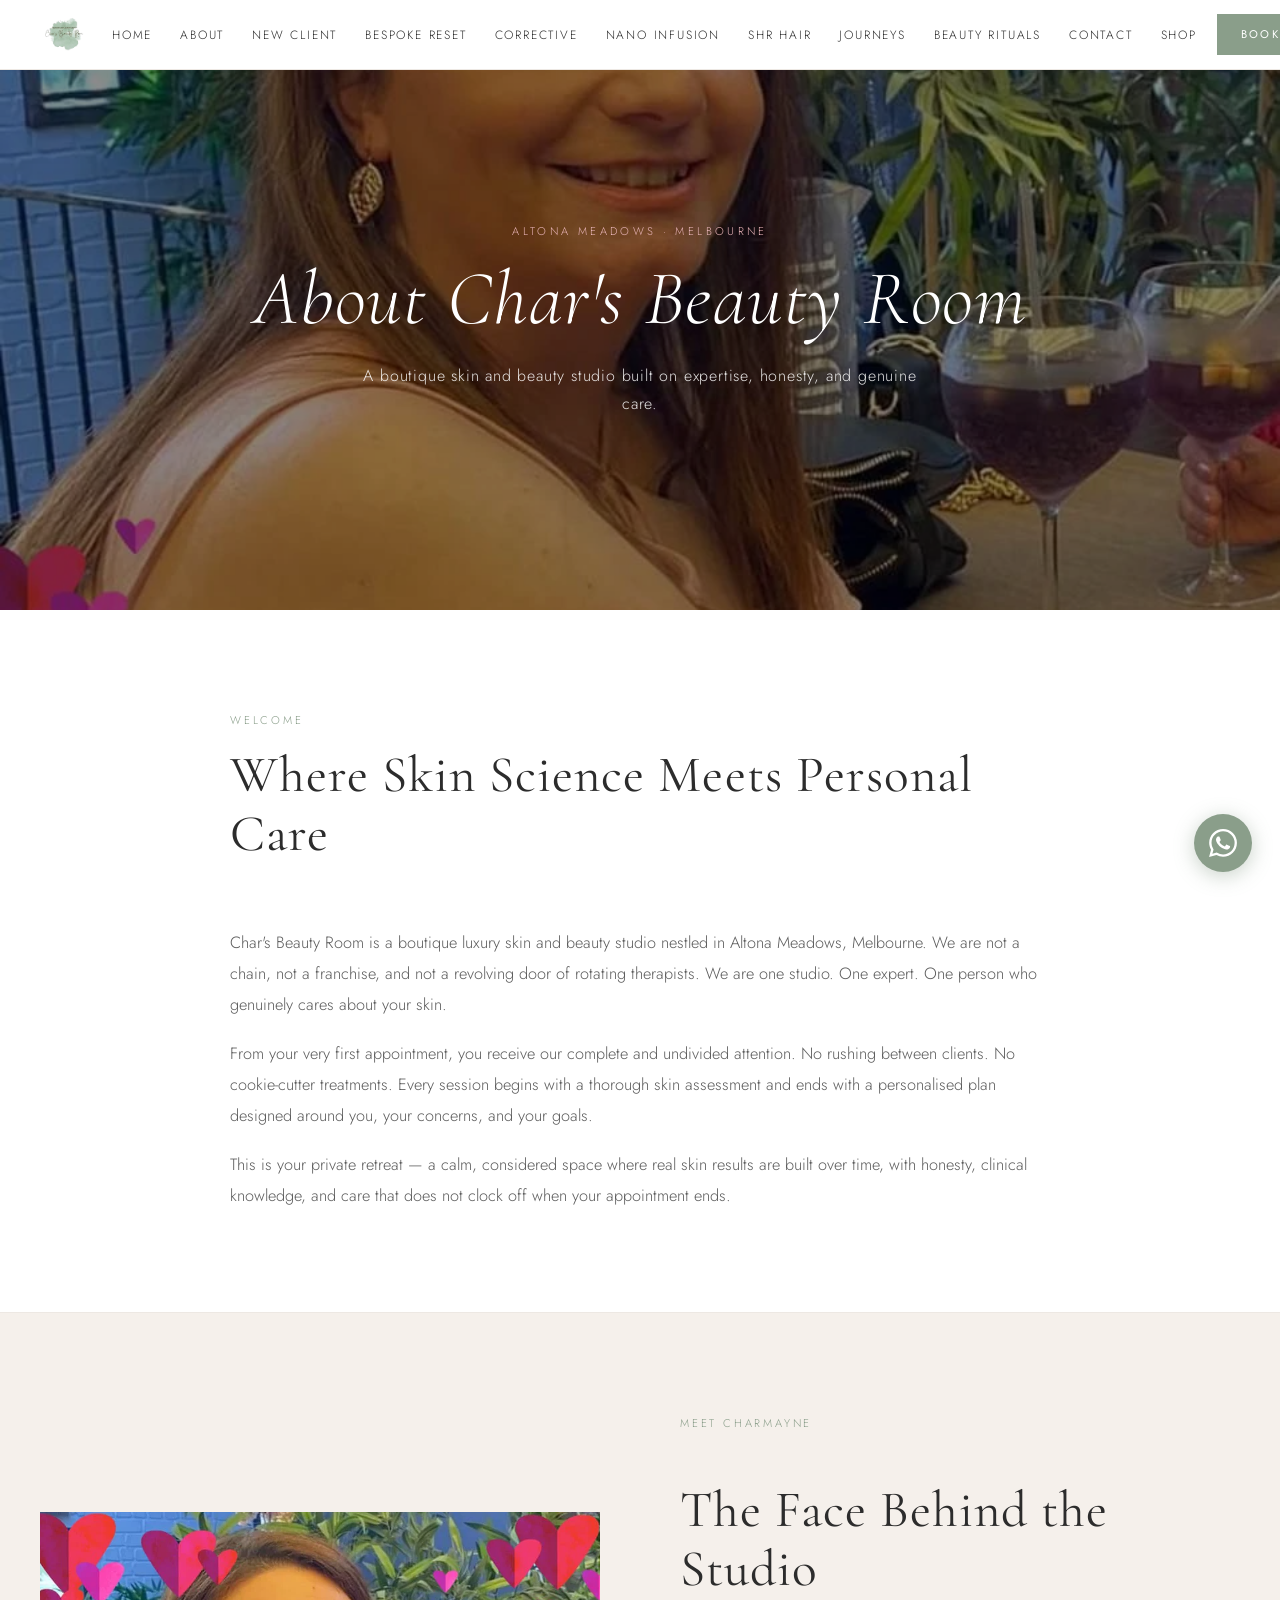
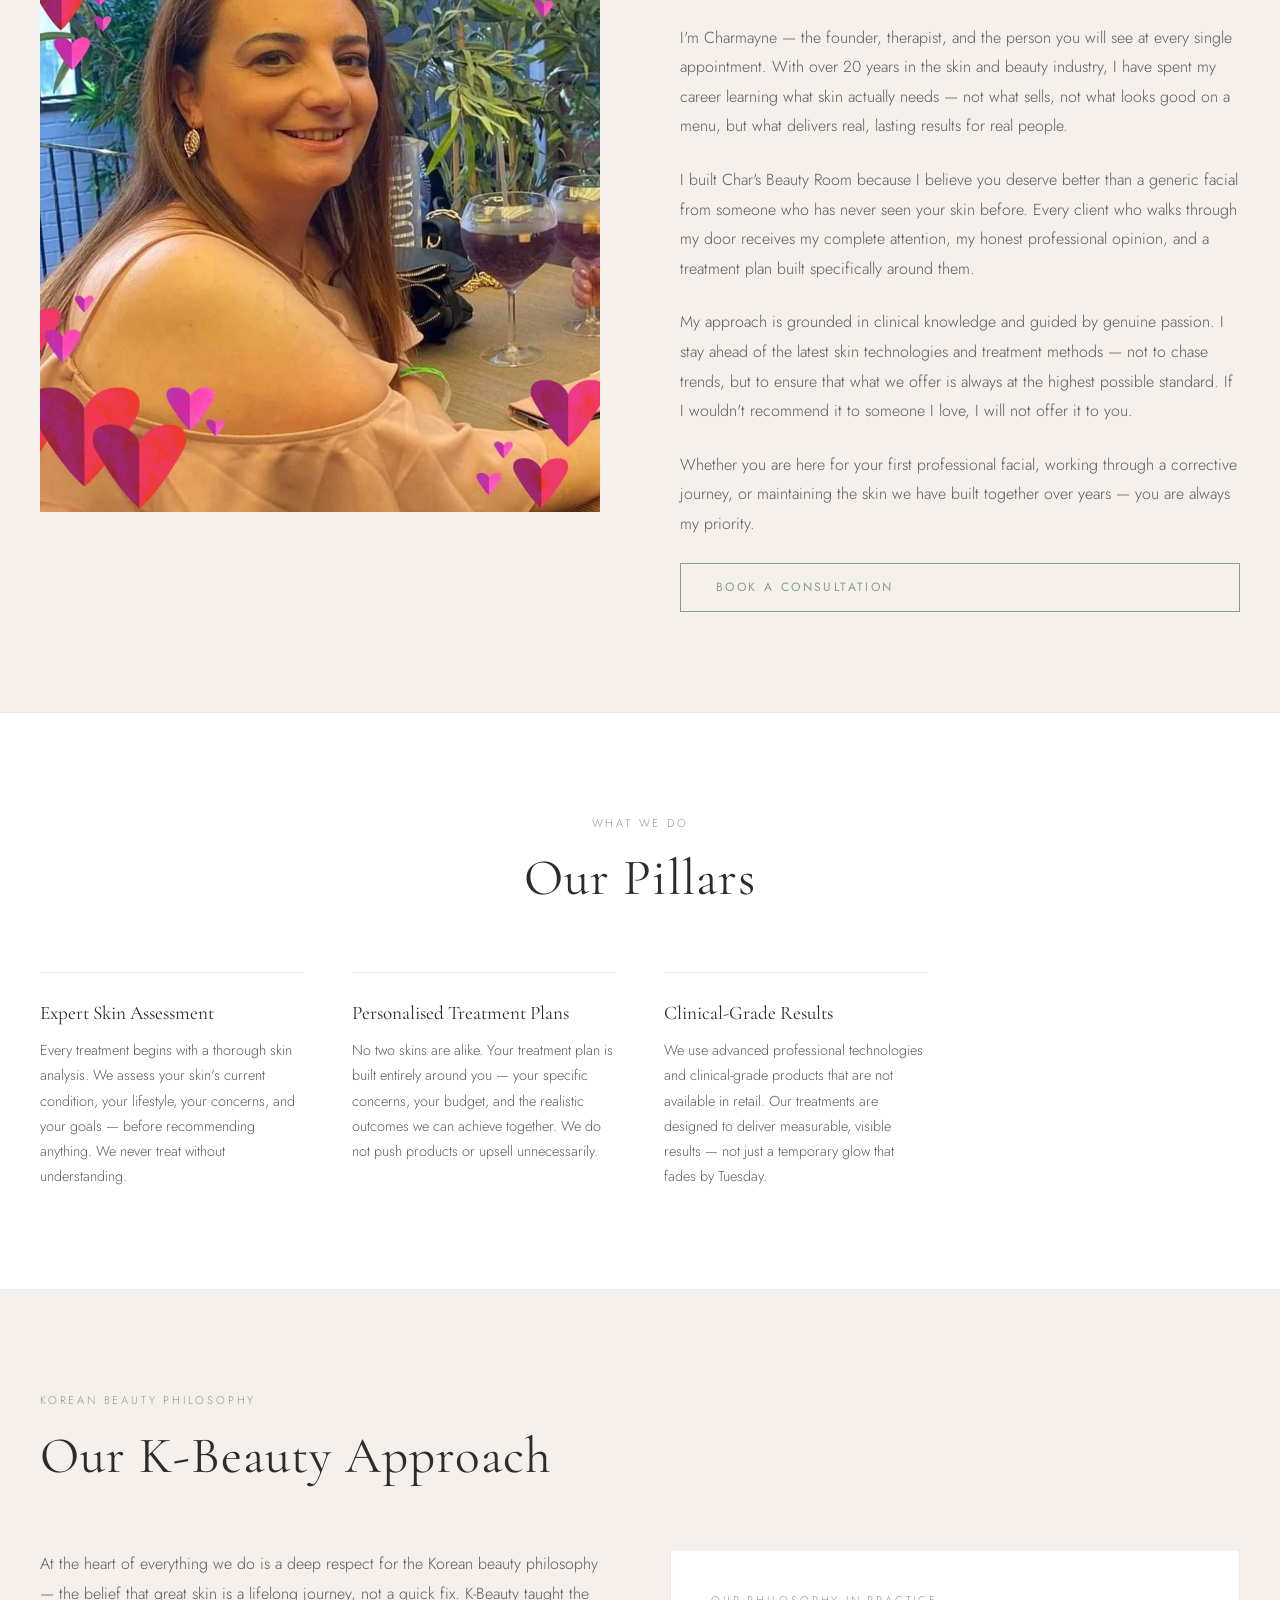
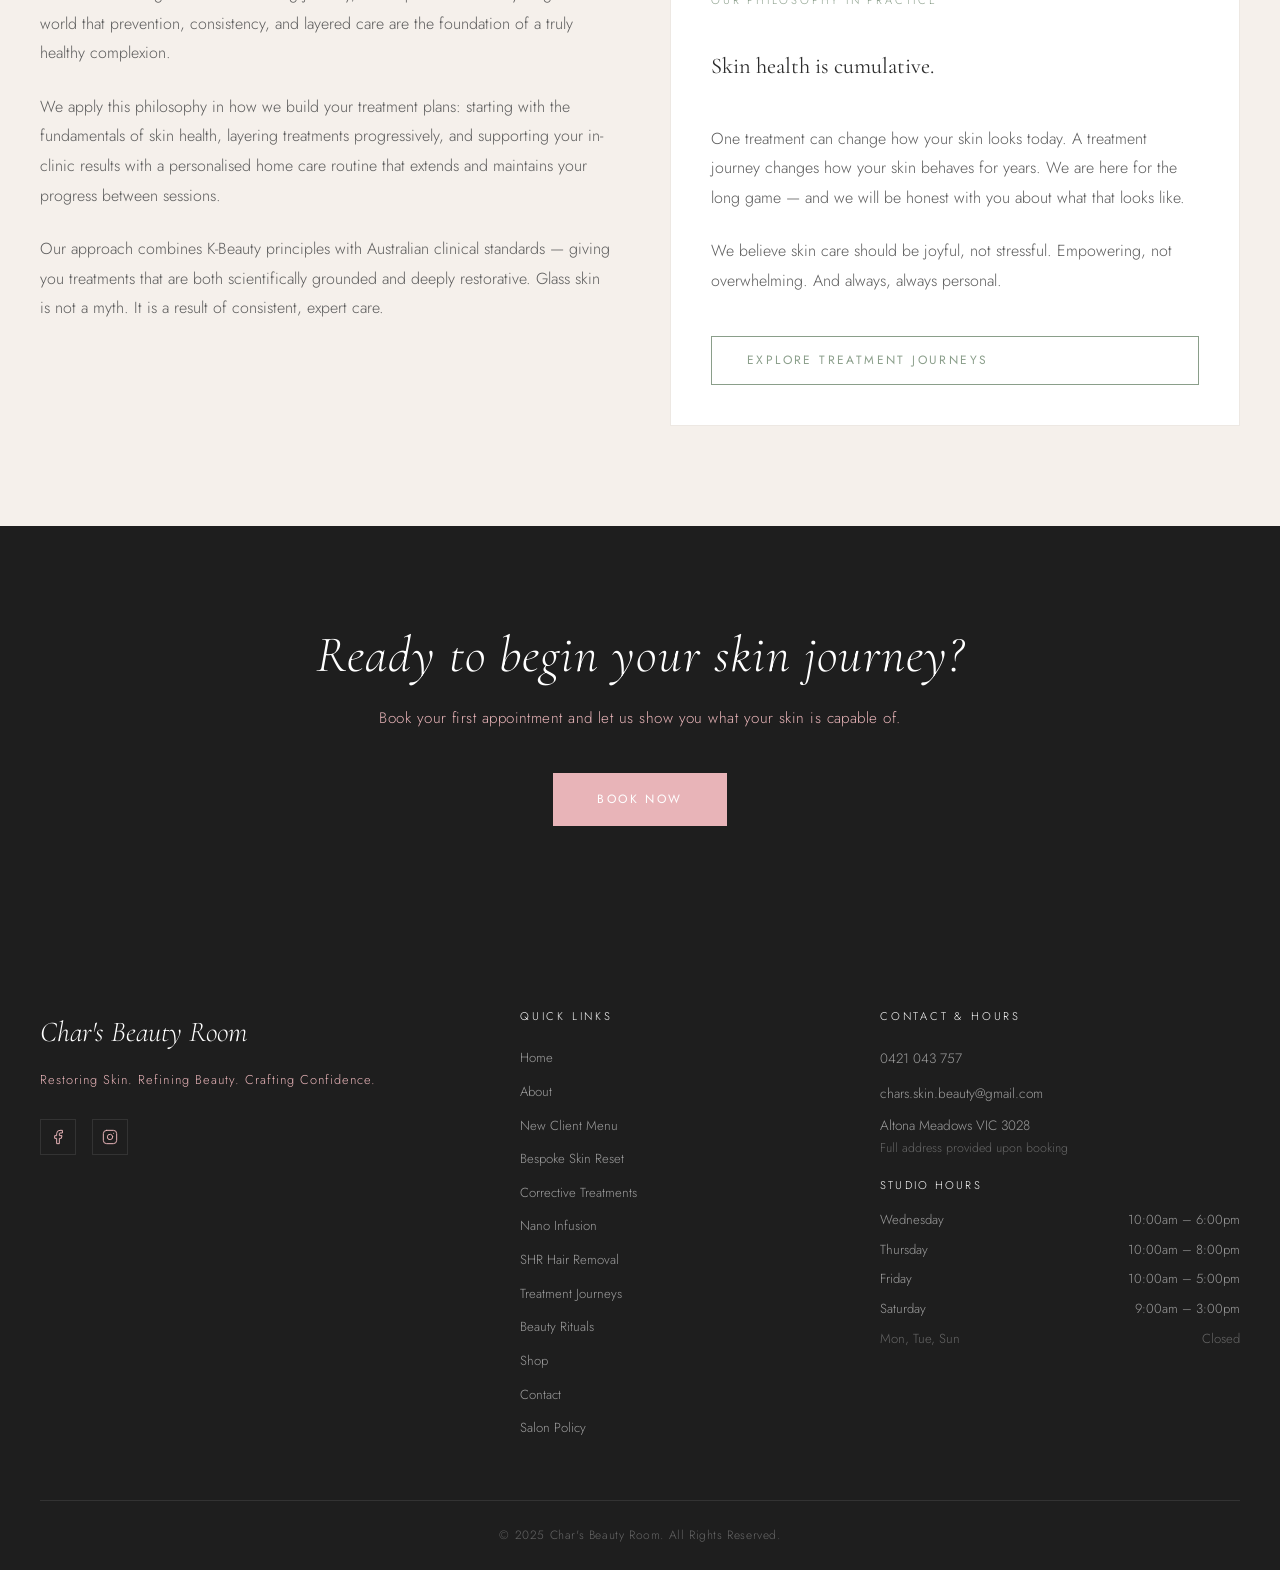
==== about.html @ 291b7e6b "website" ====
<!DOCTYPE html>
<html lang="en">
<head>
  <meta charset="UTF-8">
  <meta name="viewport" content="width=device-width, initial-scale=1.0">
  <meta name="description" content="About Char's Beauty Room — meet Charmayne, our founder with 20+ years in skin and beauty. Boutique luxury studio in Altona Meadows, Melbourne.">
  <title>About | Char's Beauty Room</title>
  <link rel="stylesheet" href="css/style.css">
</head>
<body>

  <!-- NAVIGATION -->
  <nav class="site-nav" role="navigation" aria-label="Main navigation">
    <div class="nav-inner">
      <a href="index.html" class="nav-logo"><img src="images/LOGO.webp" alt="Char's Beauty Room" class="nav-logo-img"></a>
      <ul class="nav-links" role="list">
        <li><a href="index.html">Home</a></li>
        <li><a href="about.html">About</a></li>
        <li><a href="new-client-menu.html">New Client</a></li>
        <li><a href="bespoke-skin-reset.html">Bespoke Reset</a></li>
        <li><a href="corrective-treatments.html">Corrective</a></li>
        <li><a href="nano-infusion.html">Nano Infusion</a></li>
        <li><a href="shr-hair-removal.html">SHR Hair</a></li>
        <li><a href="treatment-journeys.html">Journeys</a></li>
        <li><a href="beauty-rituals.html">Beauty Rituals</a></li>
        <li><a href="contact.html">Contact</a></li>
        <li><a href="shop.html">Shop</a></li>
      </ul>
      <div class="nav-right">
        <a href="https://charsbeautyroom.square.site/s/appointments" target="_blank" rel="noopener" class="btn-book-nav">Book Now</a>
        <button class="hamburger" id="hamburger" aria-label="Open menu" aria-expanded="false">
          <span></span><span></span><span></span>
        </button>
      </div>
    </div>
    <div class="nav-mobile" id="mobileNav" role="navigation" aria-label="Mobile navigation">
      <a href="index.html">Home</a>
      <a href="about.html">About</a>
      <a href="new-client-menu.html">New Client</a>
      <a href="bespoke-skin-reset.html">Bespoke Reset</a>
      <a href="corrective-treatments.html">Corrective</a>
      <a href="nano-infusion.html">Nano Infusion</a>
      <a href="shr-hair-removal.html">SHR Hair Removal</a>
      <a href="treatment-journeys.html">Treatment Journeys</a>
      <a href="beauty-rituals.html">Beauty Rituals</a>
      <a href="shop.html">Shop</a>
      <a href="contact.html">Contact</a>
      <a href="salon-policy.html">Salon Policy</a>
      <a href="https://charsbeautyroom.square.site/s/appointments" target="_blank" rel="noopener" class="btn-book-mobile">Book Now</a>
    </div>
  </nav>

  <!-- HERO -->
  <section class="hero hero-short">
    <div class="hero-bg" style="background-image: url('images/ceo.webp');"></div>
    <div class="hero-overlay hero-overlay-dark"></div>
    <div class="hero-content">
      <span class="eyebrow fade-1">Altona Meadows &middot; Melbourne</span>
      <h1 class="fade-2">About Char's Beauty Room</h1>
      <p class="hero-sub fade-3">A boutique skin and beauty studio built on expertise, honesty, and genuine care.</p>
    </div>
  </section>

  <!-- WELCOME SECTION -->
  <section class="section section-white">
    <div class="section-inner about-welcome" style="max-width:820px;">
      <div class="section-header reveal">
        <span class="eyebrow subpage-eyebrow">Welcome</span>
        <h2>Where Skin Science Meets Personal Care</h2>
      </div>
      <p class="reveal">Char's Beauty Room is a boutique luxury skin and beauty studio nestled in Altona Meadows, Melbourne. We are not a chain, not a franchise, and not a revolving door of rotating therapists. We are one studio. One expert. One person who genuinely cares about your skin.</p>
      <p class="reveal">From your very first appointment, you receive our complete and undivided attention. No rushing between clients. No cookie-cutter treatments. Every session begins with a thorough skin assessment and ends with a personalised plan designed around you, your concerns, and your goals.</p>
      <p class="reveal">This is your private retreat — a calm, considered space where real skin results are built over time, with honesty, clinical knowledge, and care that does not clock off when your appointment ends.</p>
    </div>
  </section>

  <hr class="section-divider">

  <!-- MEET CHARMAYNE -->
  <section class="section section-linen">
    <div class="section-inner">
      <div class="two-col">
        <div class="col-image reveal">
          <img src="images/ceo.webp" alt="Charmayne, founder of Char's Beauty Room" loading="lazy">
        </div>
        <div class="col-content reveal">
          <span class="eyebrow subpage-eyebrow">Meet Charmayne</span>
          <h2>The Face Behind the Studio</h2>
          <p>I'm Charmayne — the founder, therapist, and the person you will see at every single appointment. With over 20 years in the skin and beauty industry, I have spent my career learning what skin actually needs — not what sells, not what looks good on a menu, but what delivers real, lasting results for real people.</p>
          <p>I built Char's Beauty Room because I believe you deserve better than a generic facial from someone who has never seen your skin before. Every client who walks through my door receives my complete attention, my honest professional opinion, and a treatment plan built specifically around them.</p>
          <p>My approach is grounded in clinical knowledge and guided by genuine passion. I stay ahead of the latest skin technologies and treatment methods — not to chase trends, but to ensure that what we offer is always at the highest possible standard. If I wouldn't recommend it to someone I love, I will not offer it to you.</p>
          <p>Whether you are here for your first professional facial, working through a corrective journey, or maintaining the skin we have built together over years — you are always my priority.</p>
          <a href="https://charsbeautyroom.square.site/s/appointments" target="_blank" rel="noopener" class="btn-ghost">Book a Consultation</a>
        </div>
      </div>
    </div>
  </section>

  <hr class="section-divider">

  <!-- WHAT WE DO -->
  <section class="section section-white">
    <div class="section-inner">
      <div class="section-header centered reveal">
        <span class="eyebrow subpage-eyebrow">What We Do</span>
        <h2>Our Pillars</h2>
      </div>
      <div class="pillars-grid">

        <div class="pillar reveal">
          <h3>Expert Skin Assessment</h3>
          <p>Every treatment begins with a thorough skin analysis. We assess your skin's current condition, your lifestyle, your concerns, and your goals — before recommending anything. We never treat without understanding.</p>
        </div>

        <div class="pillar reveal">
          <h3>Personalised Treatment Plans</h3>
          <p>No two skins are alike. Your treatment plan is built entirely around you — your specific concerns, your budget, and the realistic outcomes we can achieve together. We do not push products or upsell unnecessarily.</p>
        </div>

        <div class="pillar reveal">
          <h3>Clinical-Grade Results</h3>
          <p>We use advanced professional technologies and clinical-grade products that are not available in retail. Our treatments are designed to deliver measurable, visible results — not just a temporary glow that fades by Tuesday.</p>
        </div>

      </div>
    </div>
  </section>

  <hr class="section-divider">

  <!-- K-BEAUTY SECTION -->
  <section class="section section-linen">
    <div class="section-inner">
      <div class="section-header reveal">
        <span class="eyebrow subpage-eyebrow">Korean Beauty Philosophy</span>
        <h2>Our K-Beauty Approach</h2>
      </div>
      <div class="two-col" style="gap:60px;align-items:start;">
        <div class="col-content reveal" style="flex:1;">
          <p>At the heart of everything we do is a deep respect for the Korean beauty philosophy — the belief that great skin is a lifelong journey, not a quick fix. K-Beauty taught the world that prevention, consistency, and layered care are the foundation of a truly healthy complexion.</p>
          <p>We apply this philosophy in how we build your treatment plans: starting with the fundamentals of skin health, layering treatments progressively, and supporting your in-clinic results with a personalised home care routine that extends and maintains your progress between sessions.</p>
          <p>Our approach combines K-Beauty principles with Australian clinical standards — giving you treatments that are both scientifically grounded and deeply restorative. Glass skin is not a myth. It is a result of consistent, expert care.</p>
        </div>
        <div class="col-content reveal" style="flex:1;background:#FFFFFF;padding:40px;border:1px solid #EDE8E3;">
          <span class="eyebrow subpage-eyebrow">Our Philosophy in Practice</span>
          <h3 style="font-size:1.4rem;margin-bottom:20px;">Skin health is cumulative.</h3>
          <p>One treatment can change how your skin looks today. A treatment journey changes how your skin behaves for years. We are here for the long game — and we will be honest with you about what that looks like.</p>
          <p>We believe skin care should be joyful, not stressful. Empowering, not overwhelming. And always, always personal.</p>
          <a href="treatment-journeys.html" class="btn-ghost" style="margin-top:16px;display:inline-block;">Explore Treatment Journeys</a>
        </div>
      </div>
    </div>
  </section>

  <!-- CTA BANNER -->
  <section class="cta-banner">
    <div class="section-inner">
      <h2 class="reveal">Ready to begin your skin journey?</h2>
      <p class="reveal">Book your first appointment and let us show you what your skin is capable of.</p>
      <a href="https://charsbeautyroom.square.site/s/appointments" target="_blank" rel="noopener" class="btn-dark reveal">Book Now</a>
    </div>
  </section>

  <!-- FOOTER -->
  <footer class="site-footer">
    <div class="footer-inner">
      <div class="footer-col">
        <span class="footer-brand-name">Char's Beauty Room</span>
        <p class="footer-tagline">Restoring Skin. Refining Beauty. Crafting Confidence.</p>
        <div class="footer-socials">
          <a href="https://www.facebook.com/share/16y8bG85gF/" target="_blank" rel="noopener" aria-label="Facebook">
            <svg viewBox="0 0 24 24" aria-hidden="true"><path d="M18 2h-3a5 5 0 0 0-5 5v3H7v4h3v8h4v-8h3l1-4h-4V7a1 1 0 0 1 1-1h3z"/></svg>
          </a>
          <a href="https://www.instagram.com/charsbeautyroom" target="_blank" rel="noopener" aria-label="Instagram">
            <svg viewBox="0 0 24 24" aria-hidden="true"><rect x="2" y="2" width="20" height="20" rx="5" ry="5"/><path d="M16 11.37A4 4 0 1 1 12.63 8 4 4 0 0 1 16 11.37z"/><line x1="17.5" y1="6.5" x2="17.51" y2="6.5"/></svg>
          </a>
        </div>
      </div>
      <div class="footer-col">
        <h4>Quick Links</h4>
        <nav class="footer-links">
          <a href="index.html">Home</a>
          <a href="about.html">About</a>
          <a href="new-client-menu.html">New Client Menu</a>
          <a href="bespoke-skin-reset.html">Bespoke Skin Reset</a>
          <a href="corrective-treatments.html">Corrective Treatments</a>
          <a href="nano-infusion.html">Nano Infusion</a>
          <a href="shr-hair-removal.html">SHR Hair Removal</a>
          <a href="treatment-journeys.html">Treatment Journeys</a>
          <a href="beauty-rituals.html">Beauty Rituals</a>
          <a href="shop.html">Shop</a>
          <a href="contact.html">Contact</a>
          <a href="salon-policy.html">Salon Policy</a>
        </nav>
      </div>
      <div class="footer-col">
        <h4>Contact &amp; Hours</h4>
        <div class="footer-contact">
          <a href="tel:0421043757">0421 043 757</a>
          <a href="mailto:chars.skin.beauty@gmail.com">chars.skin.beauty@gmail.com</a>
          <p>Altona Meadows VIC 3028<br><small style="font-size:0.78rem;color:#666;">Full address provided upon booking</small></p>
        </div>
        <div class="footer-hours">
          <p class="footer-hours-title">Studio Hours</p>
          <table>
            <tr><td>Wednesday</td><td>10:00am – 6:00pm</td></tr>
            <tr><td>Thursday</td><td>10:00am – 8:00pm</td></tr>
            <tr><td>Friday</td><td>10:00am – 5:00pm</td></tr>
            <tr><td>Saturday</td><td>9:00am – 3:00pm</td></tr>
            <tr><td style="color:#666;">Mon, Tue, Sun</td><td style="color:#666;">Closed</td></tr>
          </table>
        </div>
      </div>
    </div>
    <div class="footer-bottom">
      <p>&copy; 2025 Char's Beauty Room. All Rights Reserved.</p>
    </div>
  </footer>

  <!-- WHATSAPP FLOATING WIDGET -->
  <div class="wa-widget">
    <span class="wa-tooltip">Chat with us</span>
    <a href="https://wa.me/61421043757" target="_blank" rel="noopener" class="wa-btn" aria-label="Chat on WhatsApp">
      <svg viewBox="0 0 24 24" xmlns="http://www.w3.org/2000/svg" aria-hidden="true">
        <path d="M17.472 14.382c-.297-.149-1.758-.867-2.03-.967-.273-.099-.471-.148-.67.15-.197.297-.767.966-.94 1.164-.173.199-.347.223-.644.075-.297-.15-1.255-.463-2.39-1.475-.883-.788-1.48-1.761-1.653-2.059-.173-.297-.018-.458.13-.606.134-.133.298-.347.446-.52.149-.174.198-.298.298-.497.099-.198.05-.371-.025-.52-.075-.149-.669-1.612-.916-2.207-.242-.579-.487-.5-.669-.51-.173-.008-.371-.01-.57-.01-.198 0-.52.074-.792.372-.272.297-1.04 1.016-1.04 2.479 0 1.462 1.065 2.875 1.213 3.074.149.198 2.096 3.2 5.077 4.487.709.306 1.262.489 1.694.625.712.227 1.36.195 1.871.118.571-.085 1.758-.719 2.006-1.413.248-.694.248-1.289.173-1.413-.074-.124-.272-.198-.57-.347m-5.421 7.403h-.004a9.87 9.87 0 01-5.031-1.378l-.361-.214-3.741.982.998-3.648-.235-.374a9.86 9.86 0 01-1.51-5.26c.001-5.45 4.436-9.884 9.888-9.884 2.64 0 5.122 1.03 6.988 2.898a9.825 9.825 0 012.893 6.994c-.003 5.45-4.437 9.884-9.885 9.884m8.413-18.297A11.815 11.815 0 0012.05 0C5.495 0 .16 5.335.157 11.892c0 2.096.547 4.142 1.588 5.945L.057 24l6.305-1.654a11.882 11.882 0 005.683 1.448h.005c6.554 0 11.89-5.335 11.893-11.893a11.821 11.821 0 00-3.48-8.413z"/>
      </svg>
    </a>
  </div>

  <script src="js/main.js"></script>
</body>
</html>
---- css/style.css ----
@import url('https://fonts.googleapis.com/css2?family=Cormorant+Garamond:ital,wght@0,300;0,400;0,500;1,300;1,400;1,500&family=Jost:wght@300;400&display=swap');

/* ============================================================
   RESET & BASE
   ============================================================ */
*, *::before, *::after {
  box-sizing: border-box;
  margin: 0;
  padding: 0;
}

html {
  scroll-behavior: smooth;
}

body {
  background-color: #F5F0EB;
  color: #5C5C5C;
  font-family: 'Jost', sans-serif;
  font-weight: 300;
  font-size: 1rem;
  line-height: 1.8;
  -webkit-font-smoothing: antialiased;
}

img {
  display: block;
  max-width: 100%;
}

a {
  text-decoration: none;
  color: inherit;
}

ul {
  list-style: none;
}

/* ============================================================
   TYPOGRAPHY
   ============================================================ */
h1 {
  font-family: 'Cormorant Garamond', serif;
  font-style: italic;
  font-weight: 300;
  font-size: clamp(2.8rem, 6vw, 5.5rem);
  letter-spacing: 0.02em;
  line-height: 1.1;
  color: #FFFFFF;
}

h2 {
  font-family: 'Cormorant Garamond', serif;
  font-weight: 400;
  font-size: clamp(2rem, 4vw, 3.2rem);
  letter-spacing: 0.02em;
  line-height: 1.15;
  color: #2C2C2C;
}

h3 {
  font-family: 'Cormorant Garamond', serif;
  font-weight: 400;
  font-size: 1.5rem;
  color: #2C2C2C;
  line-height: 1.3;
}

.eyebrow {
  font-family: 'Jost', sans-serif;
  font-weight: 300;
  font-size: 0.7rem;
  letter-spacing: 0.25em;
  text-transform: uppercase;
  color: #C4939A;
  display: block;
  margin-bottom: 16px;
}

.section-dark h2,
.section-dark h3 {
  color: #FFFFFF;
}

/* ============================================================
   NAVIGATION
   ============================================================ */
.site-nav {
  position: sticky;
  top: 0;
  z-index: 100;
  background: #FFFFFF;
  border-bottom: 1px solid #EDE8E3;
  height: 70px;
  display: flex;
  align-items: center;
}

.nav-inner {
  width: 100%;
  max-width: 1400px;
  margin: 0 auto;
  padding: 0 40px;
  display: flex;
  align-items: center;
  justify-content: space-between;
  gap: 20px;
}

.nav-logo {
  font-family: 'Cormorant Garamond', serif;
  font-style: italic;
  font-weight: 400;
  font-size: 1.25rem;
  color: #2C2C2C;
  white-space: nowrap;
  flex-shrink: 0;
}

.nav-logo:hover {
  color: #C4939A;
}

.nav-links {
  display: none;
  align-items: center;
  gap: 28px;
}

.nav-links a {
  font-family: 'Jost', sans-serif;
  font-weight: 300;
  font-size: 0.75rem;
  letter-spacing: 0.15em;
  text-transform: uppercase;
  color: #2C2C2C;
  transition: color 0.25s ease;
  white-space: nowrap;
}

.nav-links a:hover {
  color: #C4939A;
}

.nav-right {
  display: flex;
  align-items: center;
  gap: 20px;
  flex-shrink: 0;
}

.btn-book-nav {
  font-family: 'Jost', sans-serif;
  font-weight: 400;
  font-size: 0.7rem;
  letter-spacing: 0.2em;
  text-transform: uppercase;
  background: #8A9E8A;
  color: #FFFFFF;
  padding: 10px 24px;
  border: none;
  cursor: pointer;
  transition: background 0.25s ease;
  white-space: nowrap;
}

.btn-book-nav:hover {
  background: #6B826B;
}

/* Hamburger */
.hamburger {
  display: flex;
  flex-direction: column;
  justify-content: space-between;
  width: 24px;
  height: 16px;
  cursor: pointer;
  background: none;
  border: none;
  padding: 0;
}

.hamburger span {
  display: block;
  width: 100%;
  height: 1px;
  background: #2C2C2C;
  transition: transform 0.3s ease, opacity 0.3s ease;
}

.hamburger.open span:nth-child(1) {
  transform: translateY(7.5px) rotate(45deg);
}

.hamburger.open span:nth-child(2) {
  opacity: 0;
}

.hamburger.open span:nth-child(3) {
  transform: translateY(-7.5px) rotate(-45deg);
}

/* Mobile dropdown — driven by .nav-open on .site-nav */
.nav-mobile {
  position: absolute;
  top: 70px;
  left: 0;
  right: 0;
  background: #FFFFFF;
  border-bottom: 1px solid #EDE8E3;
  overflow: hidden;
  max-height: 0;
  transition: max-height 0.35s ease;
  z-index: 99;
}

/* Open state: toggled via JS adding .nav-open to .site-nav */
.site-nav.nav-open .nav-mobile {
  max-height: 600px;
}

.nav-mobile a {
  display: block;
  padding: 14px 24px;
  font-family: 'Jost', sans-serif;
  font-weight: 300;
  font-size: 0.8rem;
  letter-spacing: 0.15em;
  text-transform: uppercase;
  color: #2C2C2C;
  border-bottom: 1px solid #EDE8E3;
  transition: color 0.2s ease, background 0.2s ease;
}

.nav-mobile a:hover {
  color: #8A9E8A;
  background: #FAF8F6;
}

.nav-mobile .btn-book-mobile {
  display: block;
  margin: 16px 24px 20px;
  padding: 12px 24px;
  background: #8A9E8A;
  color: #FFFFFF;
  font-family: 'Jost', sans-serif;
  font-weight: 400;
  font-size: 0.75rem;
  letter-spacing: 0.2em;
  text-transform: uppercase;
  text-align: center;
  transition: background 0.25s ease;
  border-bottom: none;
}

.nav-mobile .btn-book-mobile:hover {
  background: #6B826B;
  color: #FFFFFF;
}

@media (min-width: 900px) {
  .nav-links {
    display: flex;
  }

  .hamburger {
    display: none;
  }

  .nav-mobile {
    display: none !important;
  }
}

/* ============================================================
   BUTTONS
   ============================================================ */
.btn-primary {
  display: inline-block;
  font-family: 'Jost', sans-serif;
  font-weight: 400;
  font-size: 0.75rem;
  letter-spacing: 0.2em;
  text-transform: uppercase;
  background: #E8B4B8;
  color: #FFFFFF;
  padding: 14px 36px;
  border: none;
  cursor: pointer;
  transition: background 0.25s ease;
}

.btn-primary:hover {
  background: #C4939A;
  color: #FFFFFF;
}

.btn-outline {
  display: inline-block;
  font-family: 'Jost', sans-serif;
  font-weight: 400;
  font-size: 0.75rem;
  letter-spacing: 0.2em;
  text-transform: uppercase;
  background: transparent;
  color: #FFFFFF;
  padding: 13px 35px;
  border: 1px solid #FFFFFF;
  cursor: pointer;
  transition: background 0.25s ease, color 0.25s ease;
}

.btn-outline:hover {
  background: rgba(255,255,255,0.12);
}

.btn-dark {
  display: inline-block;
  font-family: 'Jost', sans-serif;
  font-weight: 400;
  font-size: 0.75rem;
  letter-spacing: 0.2em;
  text-transform: uppercase;
  background: #E8B4B8;
  color: #FFFFFF;
  padding: 16px 44px;
  border: none;
  cursor: pointer;
  transition: background 0.25s ease;
}

.btn-dark:hover {
  background: #C4939A;
  color: #FFFFFF;
}

.btn-ghost {
  display: inline-block;
  font-family: 'Jost', sans-serif;
  font-weight: 400;
  font-size: 0.75rem;
  letter-spacing: 0.2em;
  text-transform: uppercase;
  background: transparent;
  color: #8A9E8A;
  padding: 13px 35px;
  border: 1px solid #8A9E8A;
  cursor: pointer;
  transition: background 0.25s ease, color 0.25s ease;
}

.btn-ghost:hover {
  background: #8A9E8A;
  color: #FFFFFF;
}

/* ============================================================
   HERO
   ============================================================ */
.hero {
  position: relative;
  width: 100%;
  height: 100vh;
  min-height: 600px;
  display: flex;
  align-items: center;
  justify-content: center;
  text-align: center;
  overflow: hidden;
}

.hero-short {
  height: 60vh;
  min-height: 440px;
}

.hero-medium {
  height: 50vh;
  min-height: 380px;
}

.hero-minimal {
  height: auto;
  min-height: 0;
  padding: 120px 40px 80px;
  background: #F5F0EB;
}

.hero-minimal h1 {
  color: #2C2C2C;
  font-style: normal;
}

.hero-minimal .hero-sub {
  color: #5C5C5C;
}

.hero-minimal .eyebrow {
  color: #C4939A;
}

.hero-bg {
  position: absolute;
  inset: 0;
  background-size: cover;
  background-position: center;
  background-repeat: no-repeat;
}

.hero-overlay {
  position: absolute;
  inset: 0;
  background: rgba(0,0,0,0.42);
}

.hero-overlay-dark {
  background: rgba(0,0,0,0.45);
}

.hero-overlay-light {
  background: rgba(0,0,0,0.38);
}

.hero-content {
  position: relative;
  z-index: 2;
  max-width: 860px;
  padding: 0 24px;
}

.hero-content .eyebrow {
  color: #E8B4B8;
  letter-spacing: 0.3em;
}

.hero-sub {
  font-family: 'Jost', sans-serif;
  font-weight: 300;
  font-size: 1rem;
  letter-spacing: 0.05em;
  color: rgba(255,255,255,0.88);
  margin-top: 20px;
  margin-bottom: 40px;
  max-width: 560px;
  margin-left: auto;
  margin-right: auto;
}

.hero-buttons {
  display: flex;
  gap: 16px;
  justify-content: center;
  flex-wrap: wrap;
}

/* Hero fade animations */
.fade-1 { opacity: 0; animation: fadeUp 0.8s ease 0.2s forwards; }
.fade-2 { opacity: 0; animation: fadeUp 0.8s ease 0.5s forwards; }
.fade-3 { opacity: 0; animation: fadeUp 0.8s ease 0.8s forwards; }
.fade-4 { opacity: 0; animation: fadeUp 0.8s ease 1.1s forwards; }

@keyframes fadeUp {
  from { opacity: 0; transform: translateY(20px); }
  to   { opacity: 1; transform: translateY(0); }
}

/* ============================================================
   SECTIONS
   ============================================================ */
.section {
  padding: 100px 40px;
}

.section-sm {
  padding: 70px 40px;
}

.section-dark {
  background: #1E1E1E;
  color: #FFFFFF;
}

.section-white {
  background: #FFFFFF;
}

.section-linen {
  background: #F5F0EB;
}

.section-inner {
  max-width: 1200px;
  margin: 0 auto;
}

.section-inner-wide {
  max-width: 1400px;
  margin: 0 auto;
}

.section-header {
  margin-bottom: 64px;
}

.section-header.centered {
  text-align: center;
}

.section-divider {
  border: none;
  border-top: 1px solid #EDE8E3;
  margin: 0;
}

/* ============================================================
   TWO COLUMN LAYOUT
   ============================================================ */
.two-col {
  display: grid;
  grid-template-columns: 1fr 1fr;
  gap: 80px;
  align-items: center;
}

.two-col.reverse {
  direction: rtl;
}

.two-col.reverse > * {
  direction: ltr;
}

.col-image {
  height: 600px;
  overflow: hidden;
}

.col-image img {
  width: 100%;
  height: 100%;
  object-fit: cover;
}

.col-content {
  display: flex;
  flex-direction: column;
  gap: 24px;
}

.col-content h2 {
  margin-top: 8px;
}

.col-content p {
  font-size: 1rem;
  line-height: 1.85;
}

/* ============================================================
   SERVICE CARDS GRID
   ============================================================ */
.services-grid {
  display: grid;
  grid-template-columns: repeat(3, 1fr);
  gap: 28px;
}

.service-card {
  background: #FFFFFF;
  border: 1px solid #EDE8E3;
  transition: border-color 0.3s ease, box-shadow 0.3s ease, transform 0.3s ease;
  overflow: hidden;
}

.service-card:hover {
  border-color: #C4939A;
  box-shadow: 0 12px 40px rgba(0,0,0,0.07);
  transform: translateY(-3px);
}

.service-card-img {
  width: 100%;
  height: 220px;
  overflow: hidden;
}

.service-card-img img {
  width: 100%;
  height: 100%;
  object-fit: cover;
  transition: transform 0.5s ease;
}

.service-card:hover .service-card-img img {
  transform: scale(1.03);
}

.service-card-body {
  padding: 28px 32px 32px;
}

.service-card-body h3 {
  margin-bottom: 10px;
}

.service-card-body p {
  font-size: 0.9rem;
  line-height: 1.7;
  color: #5C5C5C;
  margin-bottom: 20px;
}

.link-arrow {
  font-family: 'Jost', sans-serif;
  font-weight: 300;
  font-size: 0.78rem;
  letter-spacing: 0.15em;
  text-transform: uppercase;
  color: #C4939A;
  transition: letter-spacing 0.3s ease;
}

.link-arrow:hover {
  letter-spacing: 0.22em;
}

/* ============================================================
   PILLARS / WHY CHAR'S
   ============================================================ */
.pillars-grid {
  display: grid;
  grid-template-columns: repeat(4, 1fr);
  gap: 48px;
}

.pillar {
  border-top: 1px solid #EDE8E3;
  padding-top: 28px;
}

.pillar-number {
  font-family: 'Cormorant Garamond', serif;
  font-style: italic;
  font-weight: 300;
  font-size: 3rem;
  color: #EDE8E3;
  line-height: 1;
  margin-bottom: 16px;
}

.pillar h3 {
  font-size: 1.2rem;
  margin-bottom: 12px;
}

.pillar p {
  font-size: 0.9rem;
  line-height: 1.75;
}

/* ============================================================
   TESTIMONIALS
   ============================================================ */
.testimonials-grid {
  display: grid;
  grid-template-columns: repeat(3, 1fr);
  gap: 32px;
}

.testimonial-card {
  background: #FFFFFF;
  border: 1px solid #EDE8E3;
  padding: 40px 36px 36px;
}

.testimonial-quote-mark {
  font-family: 'Cormorant Garamond', serif;
  font-style: italic;
  font-weight: 300;
  font-size: 5rem;
  color: #E8B4B8;
  line-height: 0.6;
  margin-bottom: 20px;
  display: block;
}

.testimonial-card blockquote {
  font-size: 0.95rem;
  line-height: 1.85;
  color: #5C5C5C;
  margin-bottom: 24px;
  font-style: italic;
}

.testimonial-card cite {
  font-style: normal;
  font-family: 'Jost', sans-serif;
  font-weight: 300;
  font-size: 0.78rem;
  letter-spacing: 0.12em;
  text-transform: uppercase;
  color: #2C2C2C;
}

/* ============================================================
   CTA BANNER
   ============================================================ */
.cta-banner {
  background: #1E1E1E;
  padding: 100px 40px;
  text-align: center;
}

.cta-banner h2 {
  font-style: italic;
  font-weight: 300;
  color: #FFFFFF;
  margin-bottom: 20px;
}

.cta-banner p {
  font-size: 0.95rem;
  color: #E8B4B8;
  margin-bottom: 40px;
  letter-spacing: 0.03em;
}

/* ============================================================
   SERVICE / PRICE LIST CARDS
   ============================================================ */
.treatment-cards {
  display: grid;
  grid-template-columns: 1fr 1fr;
  gap: 28px;
}

.treatment-card {
  background: #FFFFFF;
  border: 1px solid #EDE8E3;
  padding: 36px 36px 32px;
  transition: border-color 0.3s ease, box-shadow 0.3s ease;
}

.treatment-card:hover {
  border-color: #C4939A;
  box-shadow: 0 12px 40px rgba(0,0,0,0.06);
}

.treatment-card-header {
  display: flex;
  justify-content: space-between;
  align-items: flex-start;
  gap: 16px;
  margin-bottom: 16px;
}

.treatment-card h3 {
  font-size: 1.3rem;
  line-height: 1.25;
}

.treatment-card-meta {
  text-align: right;
  flex-shrink: 0;
}

.price {
  font-family: 'Cormorant Garamond', serif;
  font-weight: 500;
  font-size: 1.2rem;
  color: #2C2C2C;
  display: block;
}

.duration {
  font-family: 'Jost', sans-serif;
  font-weight: 300;
  font-size: 0.78rem;
  color: #5C5C5C;
  letter-spacing: 0.05em;
  display: block;
  margin-top: 2px;
}

.treatment-card p {
  font-size: 0.9rem;
  line-height: 1.75;
  margin-bottom: 28px;
}

.best-for {
  font-size: 0.82rem;
  color: #C4939A;
  font-style: italic;
  line-height: 1.7;
}

/* Single column treatment cards */
.treatment-cards-single {
  display: flex;
  flex-direction: column;
  gap: 20px;
}

/* Feature cards (3-col large) */
.feature-cards {
  display: grid;
  grid-template-columns: repeat(3, 1fr);
  gap: 28px;
}

.feature-card {
  background: #FFFFFF;
  border: 1px solid #EDE8E3;
  padding: 44px 40px 40px;
  transition: border-color 0.3s ease, box-shadow 0.3s ease;
}

.feature-card:hover {
  border-color: #C4939A;
  box-shadow: 0 12px 40px rgba(0,0,0,0.07);
}

.feature-card .eyebrow {
  margin-bottom: 12px;
}

.feature-card h3 {
  font-size: 1.6rem;
  margin-bottom: 12px;
}

.feature-card .price {
  font-size: 1.4rem;
  margin-bottom: 4px;
}

.feature-card .duration {
  margin-bottom: 20px;
}

.feature-card p {
  font-size: 0.9rem;
  line-height: 1.78;
  margin-bottom: 20px;
}

/* ============================================================
   PRICE TABLE
   ============================================================ */
.price-table {
  width: 100%;
  border-collapse: collapse;
}

.price-table tr {
  border-bottom: 1px solid #EDE8E3;
  transition: background 0.2s ease;
}

.price-table tr:hover {
  background: rgba(232,180,184,0.05);
}

.price-table tr:last-child {
  border-bottom: none;
}

.price-table td {
  padding: 18px 0;
  font-size: 0.95rem;
  color: #5C5C5C;
}

.price-table td:first-child {
  color: #2C2C2C;
  font-weight: 300;
  padding-right: 20px;
}

.price-table td:last-child {
  text-align: right;
  white-space: nowrap;
}

.price-table .td-price {
  font-family: 'Cormorant Garamond', serif;
  font-weight: 500;
  font-size: 1.05rem;
  color: #2C2C2C;
}

.price-table .td-dur {
  font-size: 0.8rem;
  color: #5C5C5C;
  letter-spacing: 0.04em;
}

/* ============================================================
   NOTE BOX
   ============================================================ */
.note-box {
  border-left: 3px solid #E8B4B8;
  padding: 24px 28px;
  background: #FFFFFF;
  margin-bottom: 56px;
}

.note-box .eyebrow {
  margin-bottom: 8px;
}

.note-box p {
  font-size: 0.92rem;
  line-height: 1.75;
  margin-bottom: 16px;
}

.note-box p:last-child {
  margin-bottom: 0;
}

.note-box a {
  color: #C4939A;
  font-size: 0.82rem;
  letter-spacing: 0.12em;
  text-transform: uppercase;
  transition: letter-spacing 0.3s ease;
}

.note-box a:hover {
  letter-spacing: 0.18em;
}

/* ============================================================
   SHR TABS
   ============================================================ */
.tab-nav {
  display: flex;
  border-bottom: 1px solid #EDE8E3;
  margin-bottom: 48px;
  gap: 0;
}

.tab-btn {
  font-family: 'Jost', sans-serif;
  font-weight: 300;
  font-size: 0.8rem;
  letter-spacing: 0.2em;
  text-transform: uppercase;
  color: #5C5C5C;
  padding: 14px 32px;
  border: none;
  border-bottom: 2px solid transparent;
  background: none;
  cursor: pointer;
  margin-bottom: -1px;
  transition: color 0.25s ease, border-color 0.25s ease;
}

.tab-btn.active {
  color: #2C2C2C;
  border-bottom-color: #C4939A;
}

.tab-btn:hover {
  color: #2C2C2C;
}

.tab-panel {
  display: none;
}

.tab-panel.active {
  display: block;
}

/* ============================================================
   FAQ ACCORDION
   ============================================================ */
.faq-list {
  display: flex;
  flex-direction: column;
  gap: 0;
}

.faq-item {
  border-bottom: 1px solid #EDE8E3;
}

.faq-question {
  width: 100%;
  background: none;
  border: none;
  padding: 22px 0;
  display: flex;
  justify-content: space-between;
  align-items: center;
  cursor: pointer;
  font-family: 'Cormorant Garamond', serif;
  font-weight: 400;
  font-size: 1.2rem;
  color: #2C2C2C;
  text-align: left;
  gap: 20px;
}

.faq-icon {
  flex-shrink: 0;
  width: 20px;
  height: 20px;
  position: relative;
}

.faq-icon::before,
.faq-icon::after {
  content: '';
  position: absolute;
  background: #C4939A;
  transition: transform 0.3s ease, opacity 0.3s ease;
}

.faq-icon::before {
  width: 100%;
  height: 1px;
  top: 50%;
  left: 0;
  transform: translateY(-50%);
}

.faq-icon::after {
  width: 1px;
  height: 100%;
  left: 50%;
  top: 0;
  transform: translateX(-50%);
}

.faq-item.open .faq-icon::after {
  opacity: 0;
  transform: translateX(-50%) rotate(90deg);
}

.faq-answer {
  max-height: 0;
  overflow: hidden;
  transition: max-height 0.4s ease;
}

.faq-answer-inner {
  padding: 0 0 24px;
  font-size: 0.95rem;
  line-height: 1.8;
  color: #5C5C5C;
}

.faq-item.open .faq-answer {
  max-height: 300px;
}

/* ============================================================
   JOURNEY CARDS
   ============================================================ */
.journey-cards {
  display: grid;
  grid-template-columns: repeat(3, 1fr);
  gap: 28px;
}

.journey-card {
  background: #FFFFFF;
  border: 1px solid #EDE8E3;
  padding: 44px 36px 40px;
  transition: border-color 0.3s ease, box-shadow 0.3s ease;
}

.journey-card:hover {
  border-color: #C4939A;
  box-shadow: 0 12px 40px rgba(0,0,0,0.07);
}

.journey-card h3 {
  font-size: 1.4rem;
  margin-bottom: 8px;
  letter-spacing: 0.05em;
  text-transform: uppercase;
}

.journey-tagline {
  font-style: italic;
  color: #C4939A;
  font-size: 0.92rem;
  margin-bottom: 28px;
  display: block;
}

.journey-steps {
  display: flex;
  flex-direction: column;
  gap: 12px;
  margin-bottom: 28px;
}

.journey-step {
  display: grid;
  grid-template-columns: 24px 1fr;
  gap: 12px;
  align-items: start;
}

.step-num {
  font-family: 'Cormorant Garamond', serif;
  font-weight: 500;
  font-size: 0.9rem;
  color: #E8B4B8;
  padding-top: 2px;
}

.step-text {
  font-size: 0.88rem;
  line-height: 1.7;
  color: #5C5C5C;
}

.journey-tags {
  border-top: 1px solid #EDE8E3;
  padding-top: 20px;
}

.journey-tags .eyebrow {
  margin-bottom: 8px;
}

.journey-tag-text {
  font-size: 0.85rem;
  color: #5C5C5C;
  line-height: 1.7;
}

/* ============================================================
   LASH / BEAUTY SECTION WITH IMAGE
   ============================================================ */
.beauty-section {
  display: grid;
  grid-template-columns: 1fr 1fr;
  gap: 80px;
  align-items: center;
  padding: 80px 0;
  border-bottom: 1px solid #EDE8E3;
}

.beauty-section:last-of-type {
  border-bottom: none;
}

.beauty-section-img {
  height: 480px;
  overflow: hidden;
}

.beauty-section-img img {
  width: 100%;
  height: 100%;
  object-fit: cover;
}

.beauty-section-content {
  display: flex;
  flex-direction: column;
  gap: 20px;
}

.beauty-section-content h2 {
  margin-top: 8px;
}

/* ============================================================
   FREE ASSESSMENT SECTION
   ============================================================ */
.assessment-section {
  text-align: center;
  background: #FFFFFF;
  padding: 80px 40px;
  border-top: 1px solid #EDE8E3;
}

.assessment-section h2 {
  margin-bottom: 20px;
}

.assessment-section p {
  max-width: 600px;
  margin: 0 auto 40px;
  font-size: 0.97rem;
  line-height: 1.85;
}

.assessment-note {
  font-family: 'Jost', sans-serif;
  font-weight: 300;
  font-size: 0.8rem;
  letter-spacing: 0.08em;
  color: #9E9E9E;
  margin-top: 20px;
}

/* ============================================================
   SHOP PAGE
   ============================================================ */
.shop-content {
  max-width: 760px;
  margin: 0 auto;
  text-align: center;
}

.shop-content h2 {
  margin-bottom: 28px;
}

.shop-content p {
  font-size: 0.97rem;
  line-height: 1.88;
  margin-bottom: 20px;
}

.shop-buttons {
  display: flex;
  gap: 20px;
  justify-content: center;
  flex-wrap: wrap;
  margin-top: 44px;
  margin-bottom: 28px;
}

.shop-note {
  font-size: 0.82rem;
  color: #9E9E9E;
  letter-spacing: 0.04em;
}

/* ============================================================
   SALON POLICY
   ============================================================ */
.policy-section {
  max-width: 840px;
  margin: 0 auto;
}

.policy-block {
  padding: 48px 0;
  border-bottom: 1px solid #EDE8E3;
}

.policy-block:last-child {
  border-bottom: none;
}

.policy-block h2 {
  font-size: clamp(1.4rem, 2.5vw, 1.9rem);
  margin-bottom: 24px;
}

.policy-block p {
  font-size: 0.95rem;
  line-height: 1.85;
  margin-bottom: 12px;
}

.policy-block p:last-child {
  margin-bottom: 0;
}

.policy-block ul {
  list-style: none;
  display: flex;
  flex-direction: column;
  gap: 10px;
}

.policy-block ul li {
  font-size: 0.95rem;
  line-height: 1.78;
  padding-left: 20px;
  position: relative;
  color: #5C5C5C;
}

.policy-block ul li::before {
  content: '';
  position: absolute;
  left: 0;
  top: 12px;
  width: 6px;
  height: 1px;
  background: #C4939A;
}

/* ============================================================
   SCROLL REVEAL ANIMATION
   ============================================================ */
.reveal {
  opacity: 0;
  transform: translateY(24px);
  transition: opacity 0.7s ease, transform 0.7s ease;
}

.reveal.visible {
  opacity: 1;
  transform: translateY(0);
}

/* ============================================================
   FOOTER
   ============================================================ */
.site-footer {
  background: #1E1E1E;
  padding: 80px 40px 0;
}

.footer-inner {
  max-width: 1200px;
  margin: 0 auto;
  display: grid;
  grid-template-columns: 1.4fr 1fr 1.2fr;
  gap: 60px;
  padding-bottom: 60px;
}

.footer-brand-name {
  font-family: 'Cormorant Garamond', serif;
  font-style: italic;
  font-weight: 300;
  font-size: 1.8rem;
  color: #FFFFFF;
  margin-bottom: 10px;
  display: block;
}

.footer-tagline {
  font-family: 'Jost', sans-serif;
  font-weight: 300;
  font-size: 0.8rem;
  color: #E8B4B8;
  letter-spacing: 0.08em;
  margin-bottom: 28px;
}

.footer-socials {
  display: flex;
  gap: 16px;
}

.footer-socials a {
  display: flex;
  align-items: center;
  justify-content: center;
  width: 36px;
  height: 36px;
  border: 1px solid #333;
  transition: border-color 0.25s ease;
}

.footer-socials a:hover {
  border-color: #E8B4B8;
}

.footer-socials svg {
  width: 16px;
  height: 16px;
  fill: none;
  stroke: #E8B4B8;
  stroke-width: 1.5;
  stroke-linecap: round;
  stroke-linejoin: round;
}

.footer-col h4 {
  font-family: 'Jost', sans-serif;
  font-weight: 300;
  font-size: 0.7rem;
  letter-spacing: 0.25em;
  text-transform: uppercase;
  color: #FFFFFF;
  margin-bottom: 20px;
}

.footer-links {
  display: flex;
  flex-direction: column;
  gap: 10px;
}

.footer-links a {
  font-family: 'Jost', sans-serif;
  font-weight: 300;
  font-size: 0.82rem;
  color: #9E9E9E;
  transition: color 0.25s ease;
}

.footer-links a:hover {
  color: #E8B4B8;
}

.footer-contact {
  display: flex;
  flex-direction: column;
  gap: 10px;
}

.footer-contact a {
  font-size: 0.85rem;
  color: #9E9E9E;
  transition: color 0.25s ease;
}

.footer-contact a:hover {
  color: #E8B4B8;
}

.footer-contact p {
  font-size: 0.85rem;
  color: #9E9E9E;
  line-height: 1.6;
}

.footer-hours {
  margin-top: 16px;
}

.footer-hours-title {
  font-family: 'Jost', sans-serif;
  font-weight: 300;
  font-size: 0.7rem;
  letter-spacing: 0.2em;
  text-transform: uppercase;
  color: #FFFFFF;
  margin-bottom: 10px;
}

.footer-hours table {
  border-collapse: collapse;
  width: 100%;
}

.footer-hours td {
  font-size: 0.82rem;
  color: #9E9E9E;
  padding: 3px 0;
}

.footer-hours td:last-child {
  text-align: right;
}

.footer-bottom {
  border-top: 1px solid #333;
  padding: 24px 0;
  text-align: center;
}

.footer-bottom p {
  font-family: 'Jost', sans-serif;
  font-weight: 300;
  font-size: 0.75rem;
  color: #666;
  letter-spacing: 0.05em;
}

/* ============================================================
   RESPONSIVE
   ============================================================ */
@media (max-width: 1100px) {
  .pillars-grid {
    grid-template-columns: repeat(2, 1fr);
    gap: 36px;
  }
}

@media (max-width: 900px) {
  .section {
    padding: 70px 28px;
  }

  .section-sm {
    padding: 50px 28px;
  }

  .services-grid {
    grid-template-columns: repeat(2, 1fr);
  }

  .two-col {
    grid-template-columns: 1fr;
    gap: 48px;
  }

  .two-col.reverse {
    direction: ltr;
  }

  .col-image {
    height: 400px;
  }

  .testimonials-grid {
    grid-template-columns: 1fr 1fr;
  }

  .feature-cards {
    grid-template-columns: 1fr;
  }

  .journey-cards {
    grid-template-columns: 1fr;
  }

  .footer-inner {
    grid-template-columns: 1fr 1fr;
    gap: 40px;
  }

  .cta-banner {
    padding: 70px 28px;
  }

  .beauty-section {
    grid-template-columns: 1fr;
    gap: 40px;
  }

  .beauty-section-img {
    height: 340px;
  }

  .nav-inner {
    padding: 0 24px;
  }

  .hero {
    min-height: 500px;
  }

  .hero-short {
    min-height: 380px;
  }

  .treatment-cards {
    grid-template-columns: 1fr;
  }
}

@media (max-width: 640px) {
  .section {
    padding: 60px 20px;
  }

  .services-grid {
    grid-template-columns: 1fr;
  }

  .testimonials-grid {
    grid-template-columns: 1fr;
  }

  .pillars-grid {
    grid-template-columns: 1fr;
  }

  .footer-inner {
    grid-template-columns: 1fr;
    gap: 40px;
  }

  .hero-buttons {
    flex-direction: column;
    align-items: center;
  }

  .btn-primary,
  .btn-outline {
    width: 100%;
    text-align: center;
    max-width: 280px;
  }

  h1 {
    font-size: clamp(2.2rem, 8vw, 3.6rem);
  }

  h2 {
    font-size: clamp(1.7rem, 6vw, 2.6rem);
  }

  .two-col {
    gap: 32px;
  }

  .col-image {
    height: 300px;
  }

  .cta-banner {
    padding: 60px 20px;
  }

  .nav-inner {
    padding: 0 20px;
  }

  .hero-content {
    padding: 0 20px;
  }

  .price-table td {
    font-size: 0.85rem;
  }

  .tab-btn {
    padding: 12px 20px;
    font-size: 0.72rem;
  }

  .shop-buttons {
    flex-direction: column;
    align-items: center;
  }

  .assessment-section {
    padding: 60px 20px;
  }
}

/* ============================================================
   SAGE GREEN ACCENT — secondary elements only
   ============================================================ */

/* Sub-page eyebrow labels (not homepage) */
.subpage-eyebrow {
  color: #8A9E8A !important;
}

/* Note boxes on corrective + beauty pages — sage left border */
.note-box-sage {
  border-left: 3px solid #8A9E8A;
  padding: 24px 28px;
  background: #FFFFFF;
  margin-bottom: 56px;
}

.note-box-sage .eyebrow {
  color: #8A9E8A;
  margin-bottom: 8px;
}

.note-box-sage p {
  font-size: 0.92rem;
  line-height: 1.75;
  margin-bottom: 16px;
}

.note-box-sage p:last-child {
  margin-bottom: 0;
}

.note-box-sage a {
  color: #8A9E8A;
  font-size: 0.82rem;
  letter-spacing: 0.12em;
  text-transform: uppercase;
  transition: letter-spacing 0.3s ease;
}

.note-box-sage a:hover {
  letter-spacing: 0.18em;
}

/* Warning box — linen background, sage left border */
.warning-box {
  border-left: 3px solid #8A9E8A;
  padding: 24px 28px;
  background: #F5F0EB;
  margin-bottom: 36px;
}

.warning-box p {
  font-size: 0.9rem;
  line-height: 1.8;
  color: #5C5C5C;
  margin-bottom: 12px;
}

.warning-box p:last-child {
  margin-bottom: 0;
}

/* Footer social icons — sage on hover */
.footer-socials a:hover svg {
  stroke: #8A9E8A;
}

.footer-socials a:hover {
  border-color: #8A9E8A;
}

/* Sage ghost button variant for sub-pages */
.btn-sage {
  display: inline-block;
  font-family: 'Jost', sans-serif;
  font-weight: 400;
  font-size: 0.75rem;
  letter-spacing: 0.2em;
  text-transform: uppercase;
  background: #8A9E8A;
  color: #FFFFFF;
  padding: 14px 36px;
  border: none;
  cursor: pointer;
  transition: background 0.25s ease;
}

.btn-sage:hover {
  background: #6B826B;
  color: #FFFFFF;
}

.btn-sage-outline {
  display: inline-block;
  font-family: 'Jost', sans-serif;
  font-weight: 400;
  font-size: 0.75rem;
  letter-spacing: 0.2em;
  text-transform: uppercase;
  background: transparent;
  color: #8A9E8A;
  padding: 13px 35px;
  border: 1px solid #8A9E8A;
  cursor: pointer;
  transition: background 0.25s ease, color 0.25s ease;
}

.btn-sage-outline:hover {
  background: #8A9E8A;
  color: #FFFFFF;
}

/* ============================================================
   NAV LOGO IMAGE
   ============================================================ */
.nav-logo-img {
  display: block;
  height: 52px;
  width: auto;
  flex-shrink: 0;
}

/* ============================================================
   WHATSAPP FLOATING WIDGET
   ============================================================ */
.wa-widget {
  position: fixed;
  bottom: 28px;
  right: 28px;
  z-index: 999;
  display: flex;
  align-items: center;
  gap: 0;
}

.wa-tooltip {
  opacity: 0;
  pointer-events: none;
  background: #8A9E8A;
  color: #FFFFFF;
  font-family: 'Jost', sans-serif;
  font-weight: 300;
  font-size: 0.75rem;
  letter-spacing: 0.06em;
  padding: 7px 14px;
  white-space: nowrap;
  margin-right: 10px;
  transition: opacity 0.3s ease;
}

.wa-widget:hover .wa-tooltip {
  opacity: 1;
}

.wa-btn {
  display: flex;
  align-items: center;
  justify-content: center;
  width: 58px;
  height: 58px;
  border-radius: 50%;
  background: #8A9E8A;
  box-shadow: 0 4px 20px rgba(138,158,138,0.45);
  transition: background 0.3s ease, transform 0.3s ease;
  flex-shrink: 0;
}

.wa-btn:hover {
  background: #6B826B;
  transform: scale(1.08);
}

.wa-btn svg {
  width: 28px;
  height: 28px;
  fill: #FFFFFF;
}

@media (max-width: 640px) {
  .wa-widget {
    bottom: 20px;
    right: 20px;
  }

  .wa-btn {
    width: 52px;
    height: 52px;
  }

  .wa-btn svg {
    width: 24px;
    height: 24px;
  }
}

/* ============================================================
   BIO SPICULES SECTION
   ============================================================ */
.bio-spicules-grid {
  display: grid;
  grid-template-columns: 40% 60%;
  gap: 60px;
  align-items: start;
}

.bio-spicules-img {
  height: 420px;
  overflow: hidden;
}

.bio-spicules-img img {
  width: 100%;
  height: 100%;
  object-fit: cover;
}

.bio-spicules-content {
  display: flex;
  flex-direction: column;
  gap: 20px;
}

.bio-spicules-content h2 {
  margin-top: 8px;
}

@media (max-width: 900px) {
  .bio-spicules-grid {
    grid-template-columns: 1fr;
    gap: 36px;
  }

  .bio-spicules-img {
    height: 300px;
  }
}

/* ============================================================
   WAXING WARNING SECTION
   ============================================================ */
.waxing-warning-wrap {
  display: grid;
  grid-template-columns: 1fr 35%;
  gap: 48px;
  align-items: start;
  margin-bottom: 48px;
}

.waxing-warning-img {
  height: 320px;
  overflow: hidden;
  max-width: 300px;
  width: 100%;
  justify-self: end;
}

.waxing-warning-img img {
  width: 100%;
  height: 100%;
  object-fit: cover;
}

@media (max-width: 900px) {
  .waxing-warning-wrap {
    grid-template-columns: 1fr;
    gap: 28px;
  }

  .waxing-warning-img {
    max-width: 100%;
    height: 240px;
    justify-self: stretch;
    order: -1;
  }
}

/* ============================================================
   CONTACT PAGE
   ============================================================ */
.contact-grid {
  display: grid;
  grid-template-columns: 1fr 1fr;
  gap: 80px;
  align-items: start;
}

.contact-card {
  background: #FFFFFF;
  border: 1px solid #EDE8E3;
  padding: 28px 32px;
  margin-bottom: 20px;
  display: flex;
  flex-direction: column;
  gap: 8px;
}

.contact-card:last-child {
  margin-bottom: 0;
}

.contact-card-label {
  font-family: 'Jost', sans-serif;
  font-weight: 300;
  font-size: 0.7rem;
  letter-spacing: 0.22em;
  text-transform: uppercase;
  color: #8A9E8A;
  margin-bottom: 4px;
}

.contact-card-value {
  font-size: 0.95rem;
  color: #2C2C2C;
  line-height: 1.7;
}

.contact-card-value a {
  color: #2C2C2C;
  transition: color 0.2s ease;
}

.contact-card-value a:hover {
  color: #8A9E8A;
}

.contact-hours-table {
  width: 100%;
  border-collapse: collapse;
  margin-top: 4px;
}

.contact-hours-table td {
  padding: 5px 0;
  font-size: 0.88rem;
  color: #5C5C5C;
}

.contact-hours-table td:last-child {
  text-align: right;
}

.contact-social-links {
  display: flex;
  gap: 12px;
  margin-top: 8px;
}

.contact-social-link {
  font-family: 'Jost', sans-serif;
  font-weight: 300;
  font-size: 0.75rem;
  letter-spacing: 0.15em;
  text-transform: uppercase;
  color: #8A9E8A;
  border: 1px solid #8A9E8A;
  padding: 8px 16px;
  transition: background 0.25s ease, color 0.25s ease;
}

.contact-social-link:hover {
  background: #8A9E8A;
  color: #FFFFFF;
}

.booking-cta-box {
  background: #FFFFFF;
  border: 1px solid #EDE8E3;
  padding: 48px 44px;
}

.booking-cta-box .eyebrow {
  margin-bottom: 12px;
}

.booking-cta-box h2 {
  font-size: clamp(1.6rem, 3vw, 2.4rem);
  margin-bottom: 20px;
}

.booking-cta-box p {
  font-size: 0.95rem;
  line-height: 1.8;
  margin-bottom: 32px;
}

.booking-cta-box .booking-note {
  font-size: 0.82rem;
  color: #9E9E9E;
  margin-top: 20px;
  line-height: 1.7;
}

.booking-secondary {
  margin-top: 16px;
  display: block;
}

.contact-policy-banner {
  background: #F5F0EB;
  border-top: 1px solid #EDE8E3;
  padding: 40px;
  text-align: center;
}

.contact-policy-banner p {
  font-size: 0.9rem;
  color: #5C5C5C;
  margin-bottom: 12px;
}

.contact-policy-banner a {
  font-family: 'Jost', sans-serif;
  font-weight: 300;
  font-size: 0.78rem;
  letter-spacing: 0.15em;
  text-transform: uppercase;
  color: #8A9E8A;
  transition: letter-spacing 0.3s ease;
}

.contact-policy-banner a:hover {
  letter-spacing: 0.2em;
}

@media (max-width: 900px) {
  .contact-grid {
    grid-template-columns: 1fr;
    gap: 48px;
  }
}

/* ============================================================
   ABOUT PAGE — K-BEAUTY / FOUNDER SECTION TWEAKS
   ============================================================ */
.about-welcome p {
  font-size: 1.02rem;
  line-height: 1.9;
  margin-bottom: 18px;
}

.about-welcome p:last-child {
  margin-bottom: 0;
}
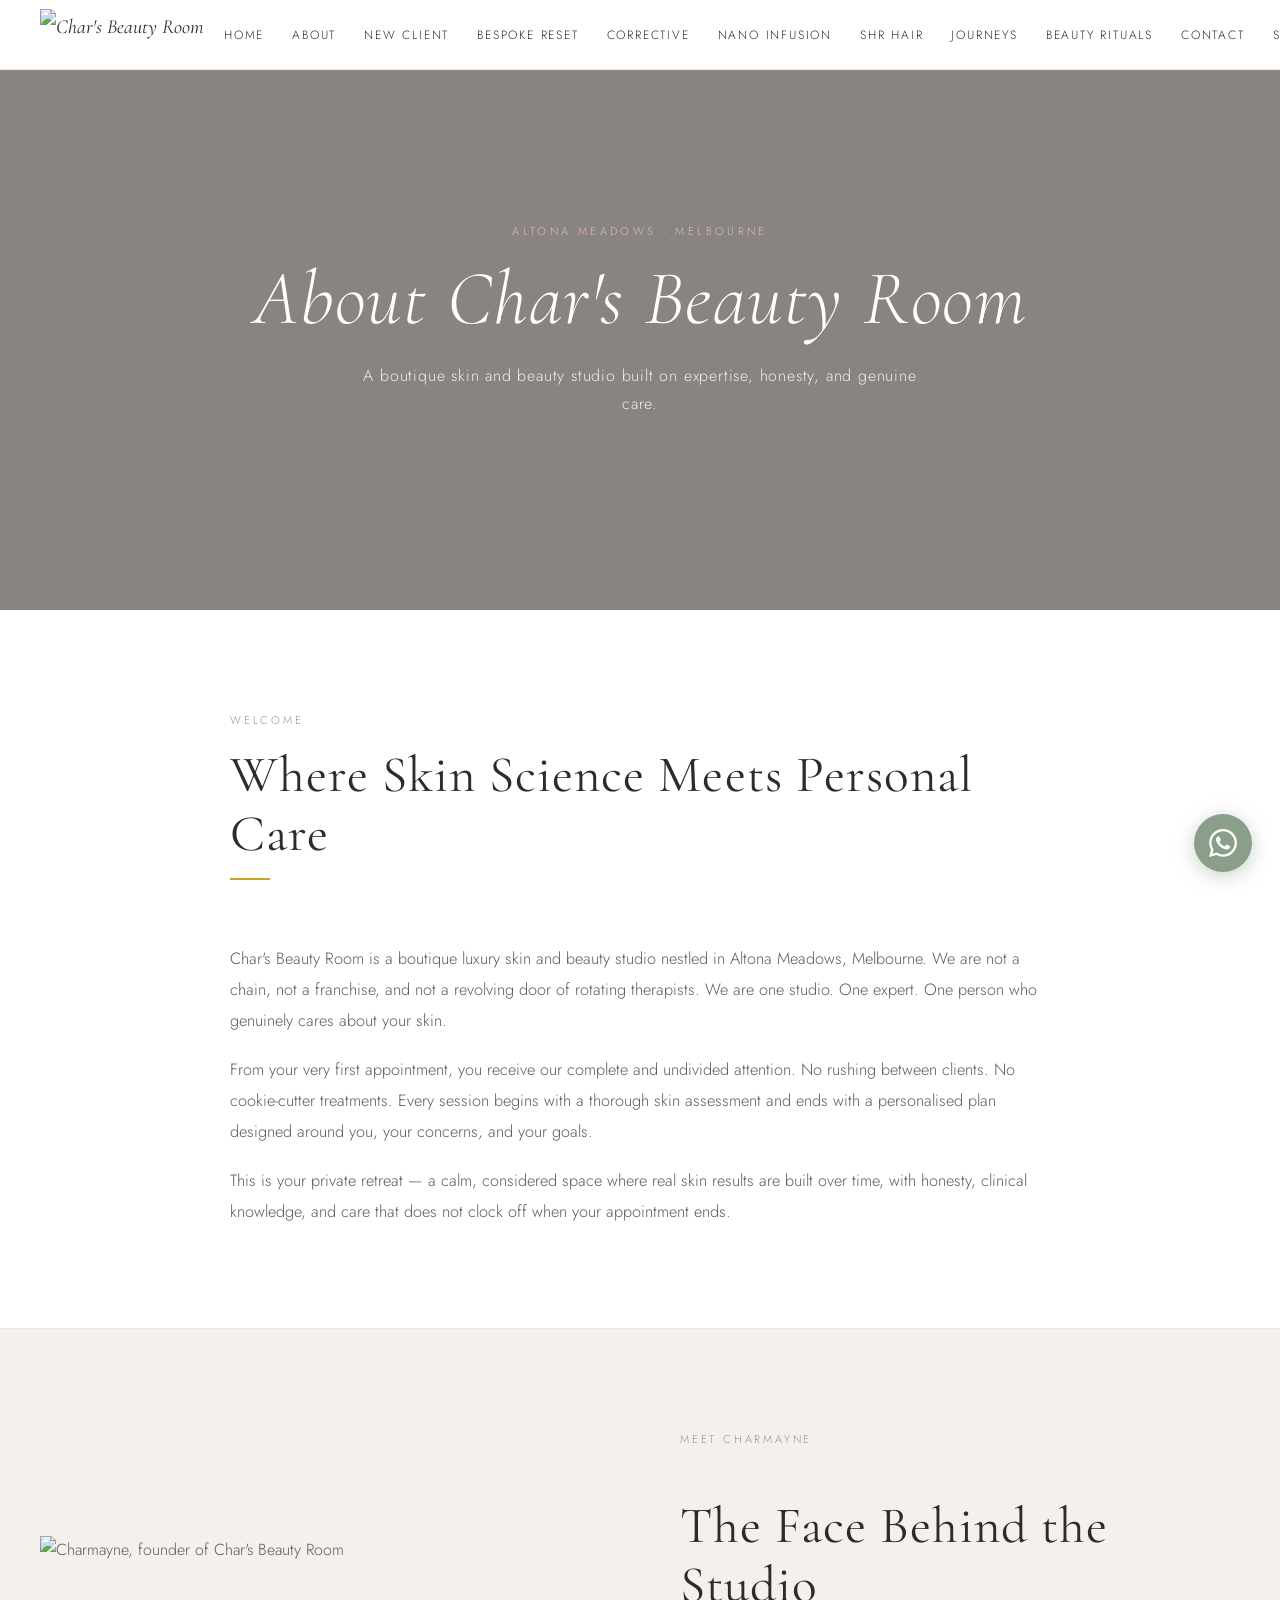
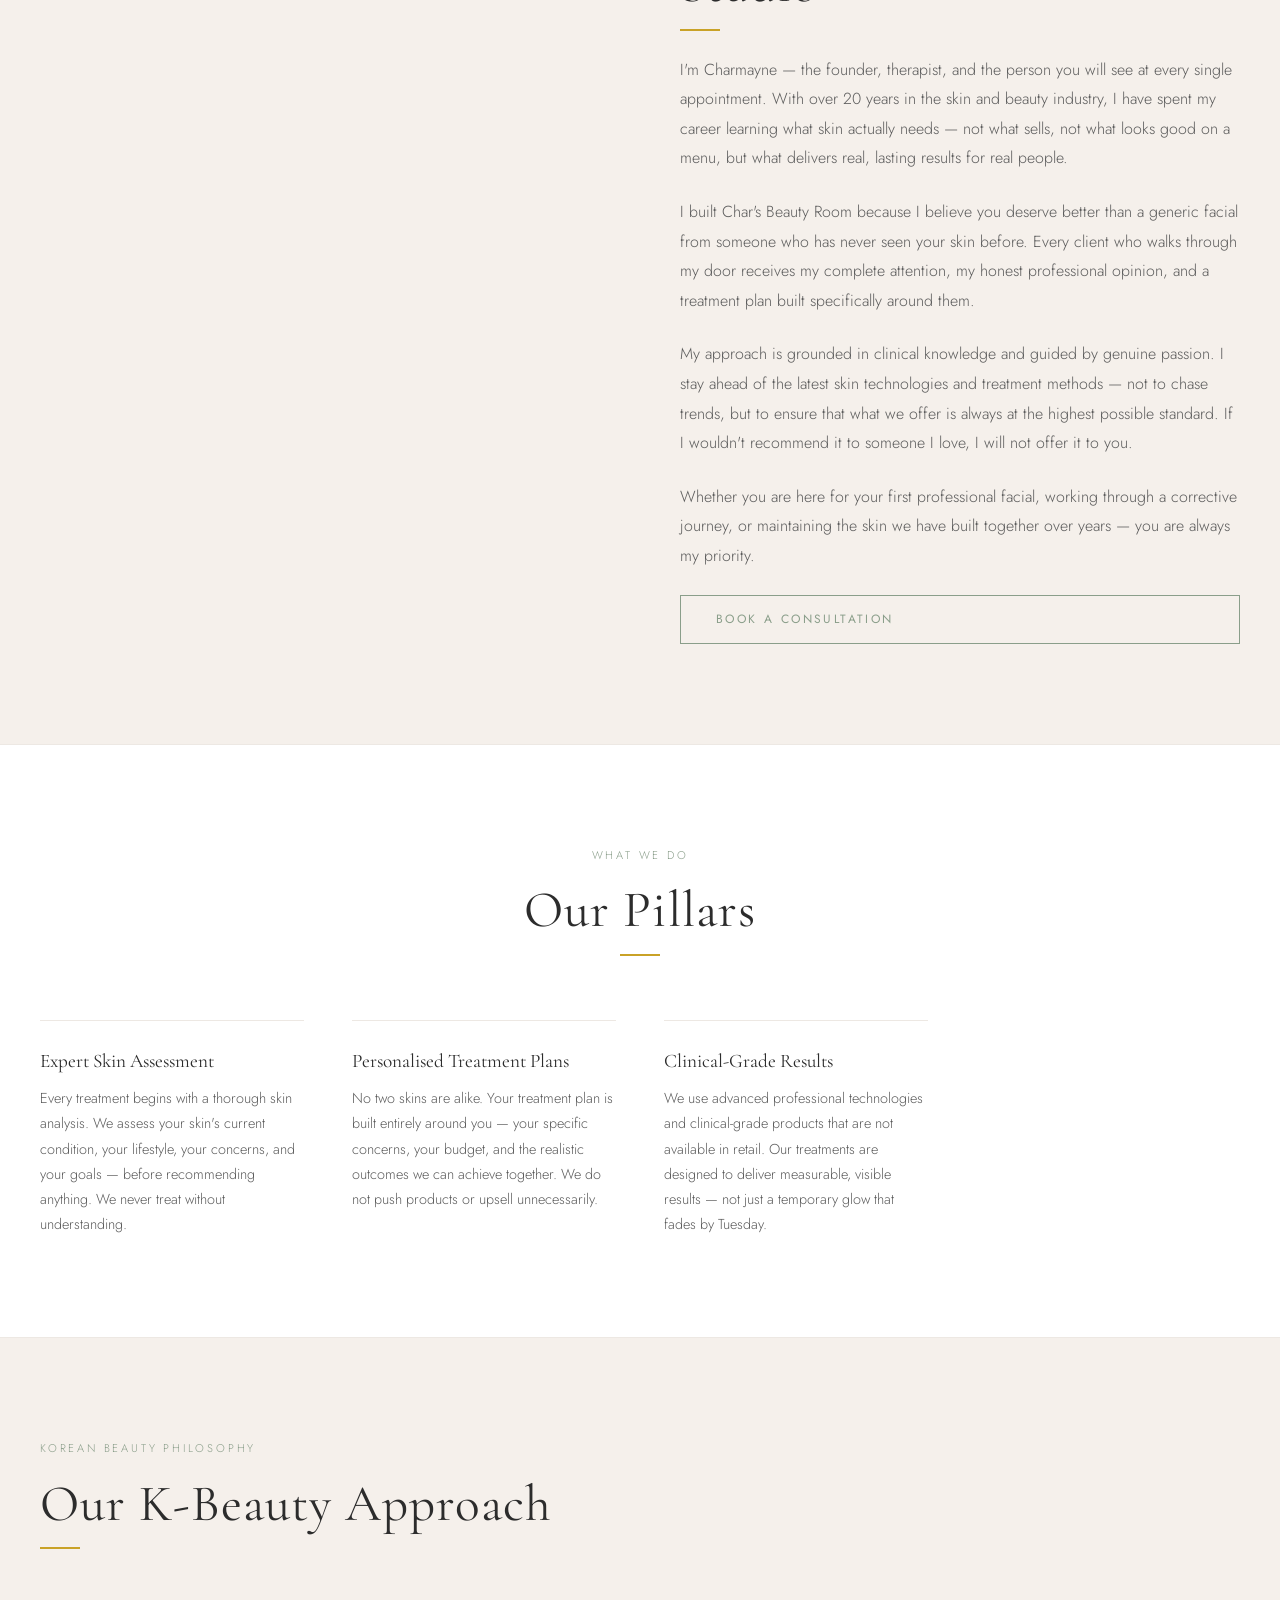
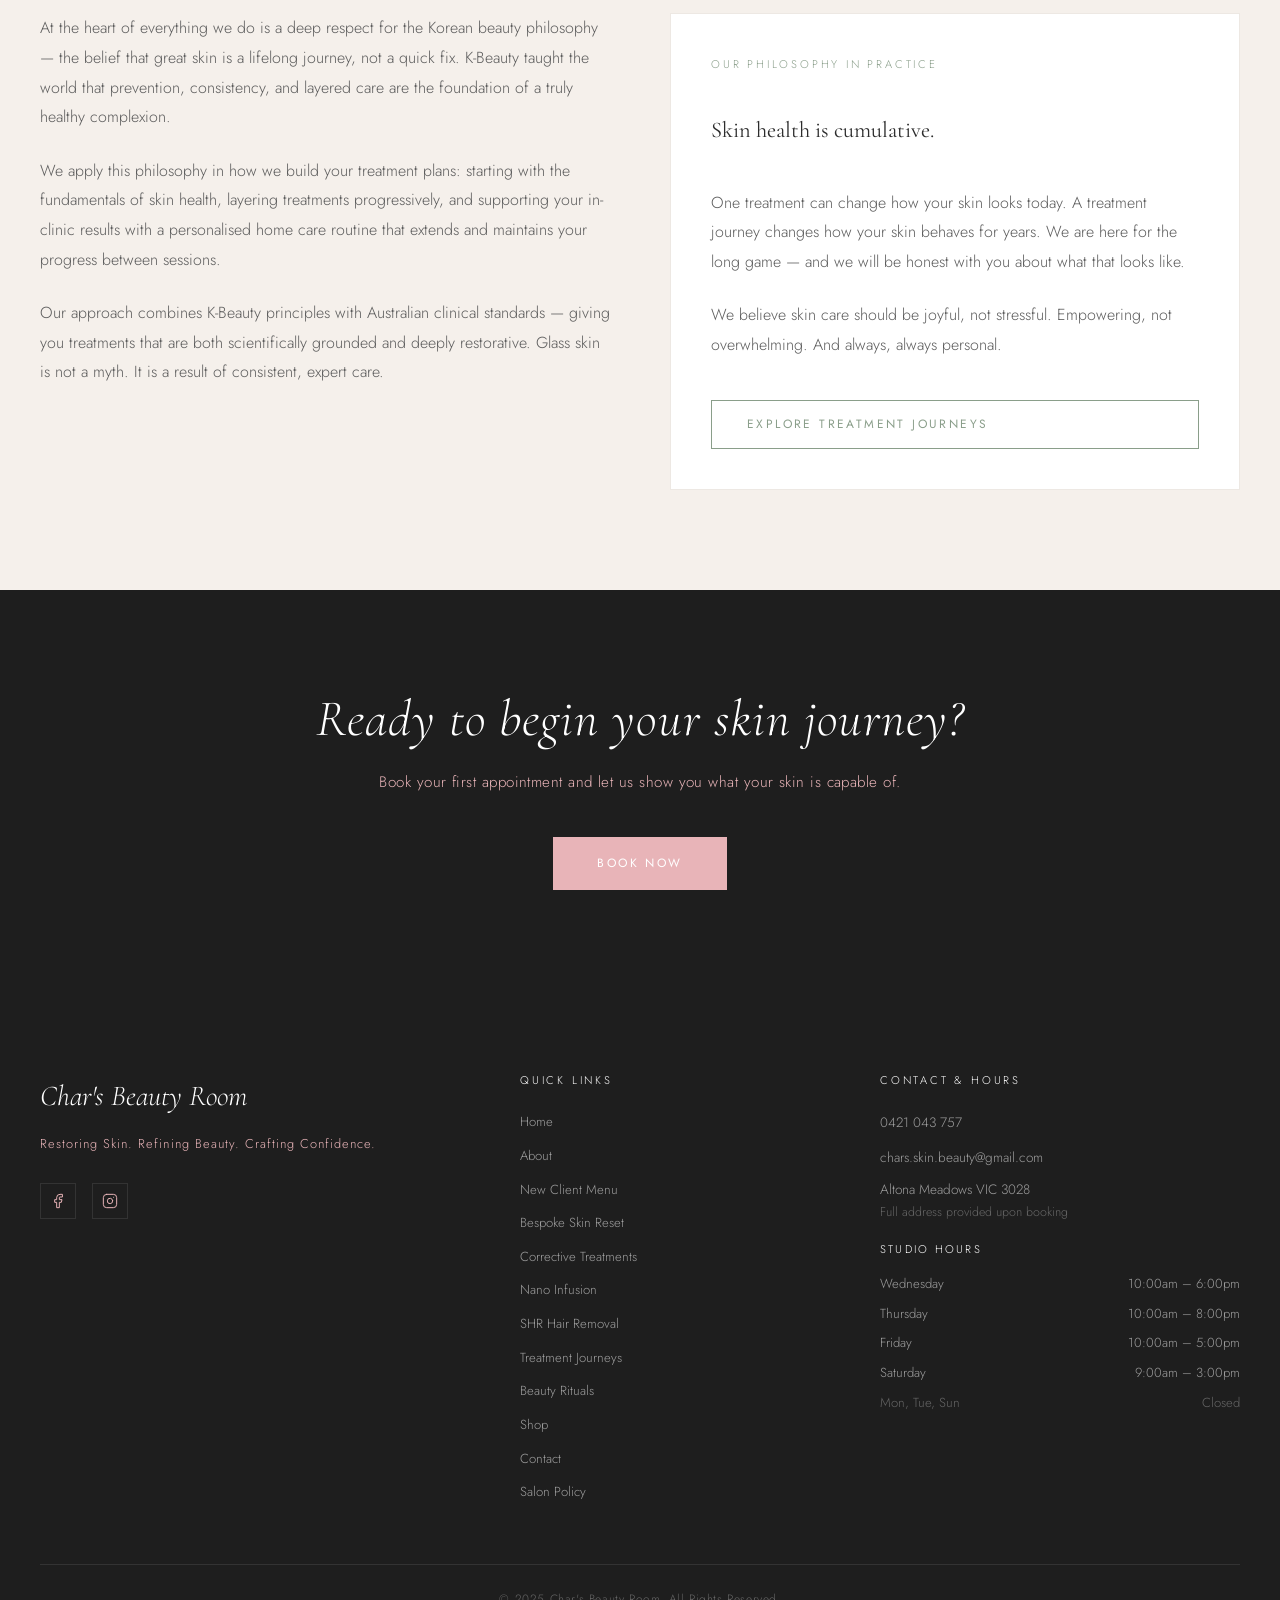
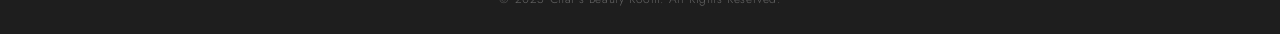
==== commit 5999ff07: "website" ====
--- a/about.html
+++ b/about.html
@@ -6,6 +6,8 @@
   <meta name="description" content="About Char's Beauty Room — meet Charmayne, our founder with 20+ years in skin and beauty. Boutique luxury studio in Altona Meadows, Melbourne.">
   <title>About | Char's Beauty Room</title>
   <link rel="stylesheet" href="css/style.css">
+  <link rel="icon" type="image/webp" href="images/LOGO.webp">
+  <link rel="apple-touch-icon" href="images/LOGO.webp">
 </head>
 <body>
 
--- a/css/style.css
+++ b/css/style.css
@@ -645,7 +645,7 @@
   font-style: italic;
   font-weight: 300;
   font-size: 3rem;
-  color: #EDE8E3;
+  color: #D4B86A;
   line-height: 1;
   margin-bottom: 16px;
 }
@@ -684,6 +684,11 @@
   line-height: 0.6;
   margin-bottom: 20px;
   display: block;
+  transition: color 0.3s ease;
+}
+
+.testimonial-card:hover .testimonial-quote-mark {
+  color: #C9A227;
 }
 
 .testimonial-card blockquote {
@@ -770,7 +775,7 @@
   font-family: 'Cormorant Garamond', serif;
   font-weight: 500;
   font-size: 1.2rem;
-  color: #2C2C2C;
+  color: #C9A227;
   display: block;
 }
 
@@ -889,7 +894,7 @@
   font-family: 'Cormorant Garamond', serif;
   font-weight: 500;
   font-size: 1.05rem;
-  color: #2C2C2C;
+  color: #C9A227;
 }
 
 .price-table .td-dur {
@@ -2077,3 +2082,198 @@
 .about-welcome p:last-child {
   margin-bottom: 0;
 }
+
+/* ============================================================
+   GOLD ACCENT — #C9A227
+   Premium third-accent layer. Used sparingly.
+   ============================================================ */
+
+/* H2 gold underline — 40px hairline beneath all section H2s */
+.section-header h2::after,
+.section-header > h2::after {
+  content: '';
+  display: block;
+  width: 40px;
+  height: 2px;
+  background: #C9A227;
+  margin: 14px auto 0;
+}
+
+.section-header:not(.centered) h2::after {
+  margin-left: 0;
+}
+
+/* Also apply to two-col content H2s and standalone section H2s */
+.col-content h2::after,
+.bio-spicules-content h2::after,
+.booking-cta-box h2::after {
+  content: '';
+  display: block;
+  width: 40px;
+  height: 2px;
+  background: #C9A227;
+  margin-top: 14px;
+}
+
+/* Gold submit button */
+.btn-gold {
+  display: inline-block;
+  font-family: 'Jost', sans-serif;
+  font-weight: 400;
+  font-size: 0.75rem;
+  letter-spacing: 0.2em;
+  text-transform: uppercase;
+  background: #C9A227;
+  color: #FFFFFF;
+  padding: 14px 40px;
+  border: none;
+  cursor: pointer;
+  transition: background 0.25s ease;
+}
+
+.btn-gold:hover {
+  background: #A8841C;
+  color: #FFFFFF;
+}
+
+/* ============================================================
+   TWO-COL REVERSE — image on right
+   ============================================================ */
+.two-col-reverse {
+  flex-direction: row-reverse;
+}
+
+@media (max-width: 860px) {
+  .two-col-reverse {
+    flex-direction: column;
+  }
+}
+
+/* ============================================================
+   CREDENTIALS ROW
+   ============================================================ */
+.credentials-row {
+  display: flex;
+  align-items: center;
+  flex-wrap: wrap;
+  gap: 0;
+  margin-top: 32px;
+  padding-top: 24px;
+  border-top: 1px solid #EDE8E3;
+}
+
+.credentials-row span {
+  font-family: 'Jost', sans-serif;
+  font-weight: 300;
+  font-size: 0.78rem;
+  letter-spacing: 0.12em;
+  text-transform: uppercase;
+  color: #5C5C5C;
+  padding: 4px 0;
+}
+
+.cred-divider {
+  display: inline-block;
+  width: 1px;
+  height: 14px;
+  background: #C9A227;
+  margin: 0 20px;
+  flex-shrink: 0;
+}
+
+/* ============================================================
+   CONTACT FORM
+   ============================================================ */
+.contact-form {
+  margin-top: 48px;
+}
+
+.form-row {
+  display: grid;
+  grid-template-columns: 1fr 1fr;
+  gap: 20px;
+  margin-bottom: 20px;
+}
+
+.form-group {
+  display: flex;
+  flex-direction: column;
+  gap: 8px;
+}
+
+.form-group-full {
+  grid-column: 1 / -1;
+  margin-bottom: 20px;
+}
+
+.form-group-empty {
+  /* intentionally empty for grid alignment */
+}
+
+.contact-form label {
+  font-family: 'Jost', sans-serif;
+  font-weight: 300;
+  font-size: 0.78rem;
+  letter-spacing: 0.12em;
+  text-transform: uppercase;
+  color: #2C2C2C;
+}
+
+.form-required {
+  color: #C9A227;
+}
+
+.form-optional {
+  color: #9E9E9E;
+  font-size: 0.72rem;
+  letter-spacing: 0.08em;
+  text-transform: none;
+}
+
+.contact-form input,
+.contact-form textarea {
+  width: 100%;
+  padding: 14px 16px;
+  border: 1px solid #EDE8E3;
+  background: #FFFFFF;
+  font-family: 'Jost', sans-serif;
+  font-weight: 300;
+  font-size: 0.9rem;
+  color: #2C2C2C;
+  outline: none;
+  transition: border-color 0.25s ease;
+  box-sizing: border-box;
+  -webkit-appearance: none;
+  border-radius: 0;
+}
+
+.contact-form input::placeholder,
+.contact-form textarea::placeholder {
+  color: #B0A9A9;
+  font-weight: 300;
+}
+
+.contact-form input:focus,
+.contact-form textarea:focus {
+  border-color: #C9A227;
+}
+
+.contact-form textarea {
+  resize: vertical;
+  min-height: 140px;
+  line-height: 1.7;
+}
+
+.form-submit {
+  margin-top: 8px;
+}
+
+@media (max-width: 640px) {
+  .form-row {
+    grid-template-columns: 1fr;
+  }
+
+  .form-group-empty {
+    display: none;
+  }
+}
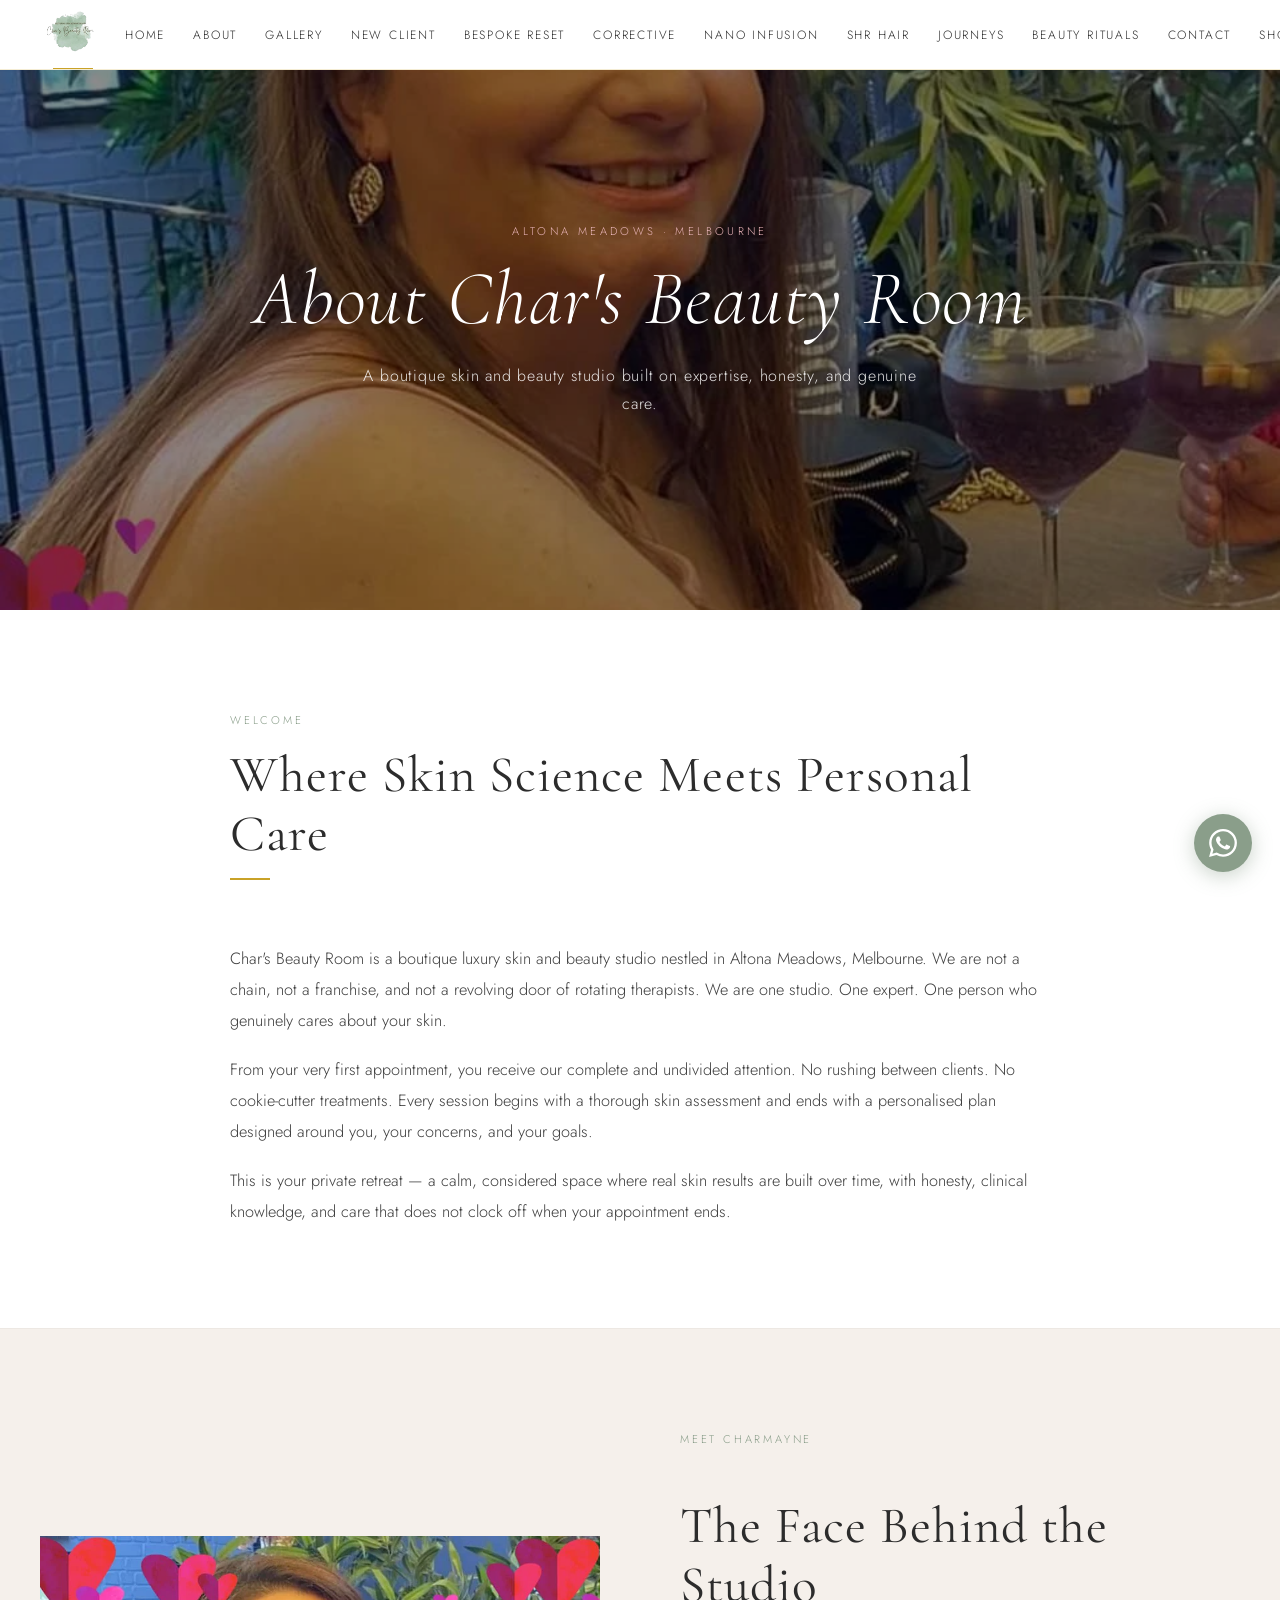
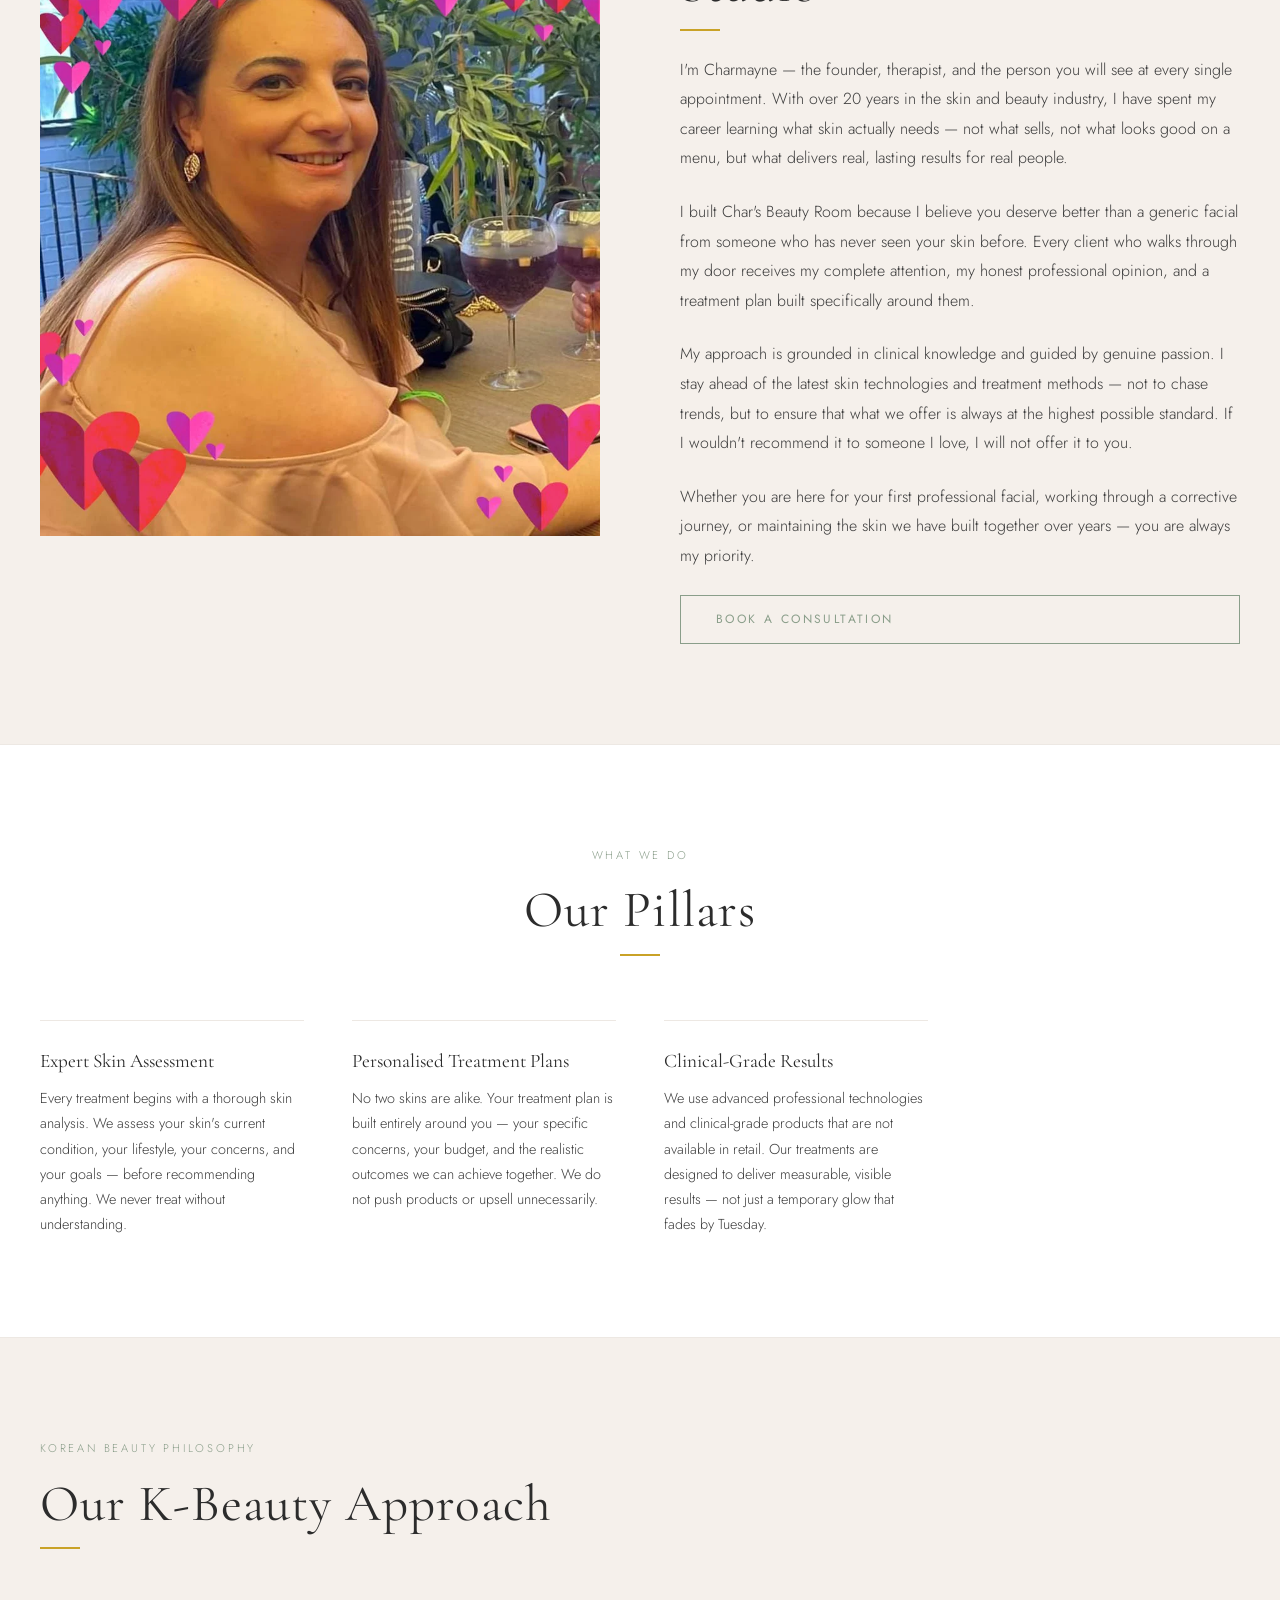
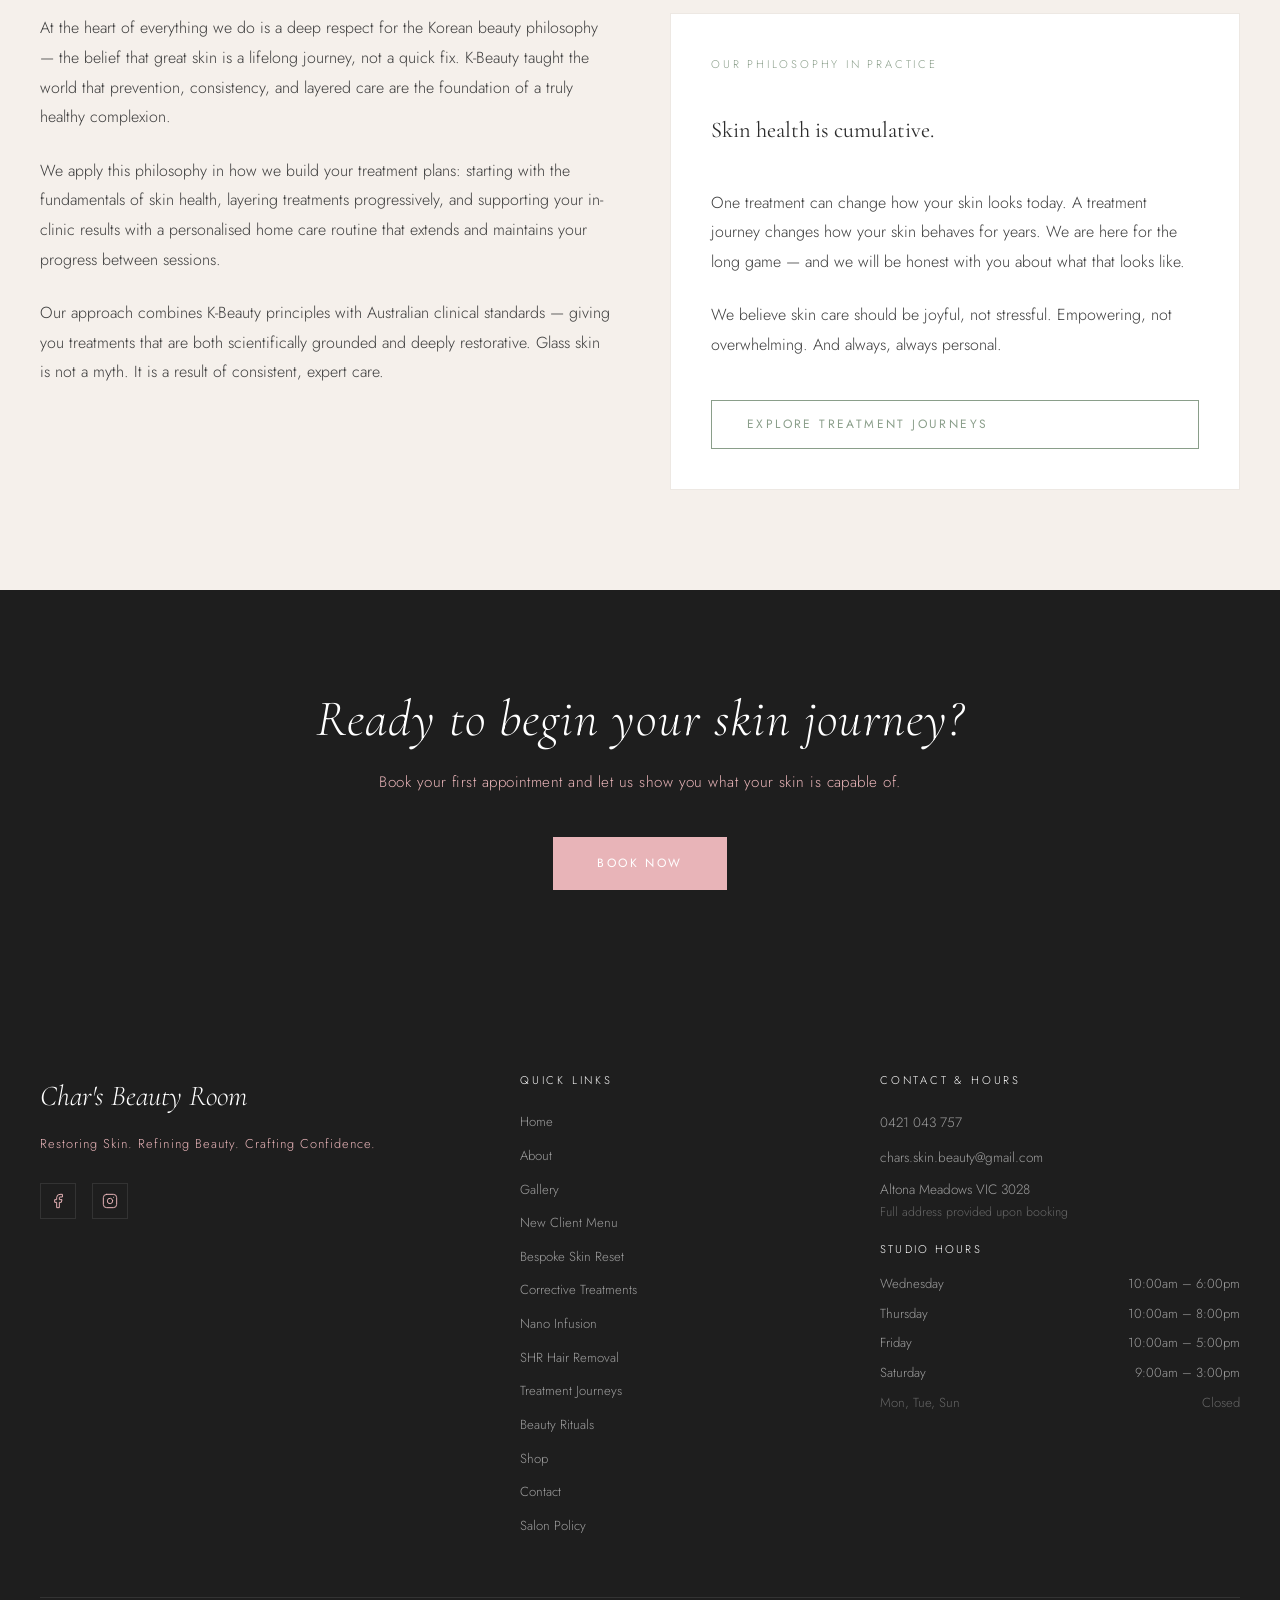
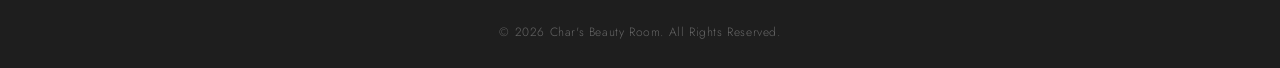
==== commit a31183e5: "web" ====
--- a/about.html
+++ b/about.html
@@ -14,10 +14,11 @@
   <!-- NAVIGATION -->
   <nav class="site-nav" role="navigation" aria-label="Main navigation">
     <div class="nav-inner">
-      <a href="index.html" class="nav-logo"><img src="images/LOGO.webp" alt="Char's Beauty Room" class="nav-logo-img"></a>
+      <a href="index.html" class="nav-logo"><img src="images/LOGO.webp" alt="Char's Beauty Room" class="nav-logo-img"><span class="nav-logo-accent" aria-hidden="true"></span></a>
       <ul class="nav-links" role="list">
         <li><a href="index.html">Home</a></li>
         <li><a href="about.html">About</a></li>
+        <li><a href="gallery.html">Gallery</a></li>
         <li><a href="new-client-menu.html">New Client</a></li>
         <li><a href="bespoke-skin-reset.html">Bespoke Reset</a></li>
         <li><a href="corrective-treatments.html">Corrective</a></li>
@@ -38,6 +39,7 @@
     <div class="nav-mobile" id="mobileNav" role="navigation" aria-label="Mobile navigation">
       <a href="index.html">Home</a>
       <a href="about.html">About</a>
+      <a href="gallery.html">Gallery</a>
       <a href="new-client-menu.html">New Client</a>
       <a href="bespoke-skin-reset.html">Bespoke Reset</a>
       <a href="corrective-treatments.html">Corrective</a>
@@ -183,6 +185,7 @@
         <nav class="footer-links">
           <a href="index.html">Home</a>
           <a href="about.html">About</a>
+          <a href="gallery.html">Gallery</a>
           <a href="new-client-menu.html">New Client Menu</a>
           <a href="bespoke-skin-reset.html">Bespoke Skin Reset</a>
           <a href="corrective-treatments.html">Corrective Treatments</a>
@@ -215,7 +218,7 @@
       </div>
     </div>
     <div class="footer-bottom">
-      <p>&copy; 2025 Char's Beauty Room. All Rights Reserved.</p>
+      <p>&copy; 2026 Char's Beauty Room. All Rights Reserved.</p>
     </div>
   </footer>
 
@@ -229,6 +232,9 @@
     </a>
   </div>
 
+  <!-- STICKY MOBILE BOOK NOW -->
+  <a href="https://charsbeautyroom.square.site/s/appointments" target="_blank" rel="noopener" class="sticky-book-btn" aria-label="Book Now">Book Now</a>
+
   <script src="js/main.js"></script>
 </body>
 </html>
--- a/css/style.css
+++ b/css/style.css
@@ -15,7 +15,7 @@
 
 body {
   background-color: #F5F0EB;
-  color: #5C5C5C;
+  color: #3D3D3D;
   font-family: 'Jost', sans-serif;
   font-weight: 300;
   font-size: 1rem;
@@ -394,7 +394,7 @@
 }
 
 .hero-minimal .hero-sub {
-  color: #5C5C5C;
+  color: #3D3D3D;
 }
 
 .hero-minimal .eyebrow {
@@ -608,7 +608,7 @@
 .service-card-body p {
   font-size: 0.9rem;
   line-height: 1.7;
-  color: #5C5C5C;
+  color: #3D3D3D;
   margin-bottom: 20px;
 }
 
@@ -694,7 +694,7 @@
 .testimonial-card blockquote {
   font-size: 0.95rem;
   line-height: 1.85;
-  color: #5C5C5C;
+  color: #3D3D3D;
   margin-bottom: 24px;
   font-style: italic;
 }
@@ -783,7 +783,7 @@
   font-family: 'Jost', sans-serif;
   font-weight: 300;
   font-size: 0.78rem;
-  color: #5C5C5C;
+  color: #3D3D3D;
   letter-spacing: 0.05em;
   display: block;
   margin-top: 2px;
@@ -876,7 +876,7 @@
 .price-table td {
   padding: 18px 0;
   font-size: 0.95rem;
-  color: #5C5C5C;
+  color: #3D3D3D;
 }
 
 .price-table td:first-child {
@@ -899,7 +899,7 @@
 
 .price-table .td-dur {
   font-size: 0.8rem;
-  color: #5C5C5C;
+  color: #3D3D3D;
   letter-spacing: 0.04em;
 }
 
@@ -955,7 +955,7 @@
   font-size: 0.8rem;
   letter-spacing: 0.2em;
   text-transform: uppercase;
-  color: #5C5C5C;
+  color: #3D3D3D;
   padding: 14px 32px;
   border: none;
   border-bottom: 2px solid transparent;
@@ -1058,7 +1058,7 @@
   padding: 0 0 24px;
   font-size: 0.95rem;
   line-height: 1.8;
-  color: #5C5C5C;
+  color: #3D3D3D;
 }
 
 .faq-item.open .faq-answer {
@@ -1126,7 +1126,7 @@
 .step-text {
   font-size: 0.88rem;
   line-height: 1.7;
-  color: #5C5C5C;
+  color: #3D3D3D;
 }
 
 .journey-tags {
@@ -1140,7 +1140,7 @@
 
 .journey-tag-text {
   font-size: 0.85rem;
-  color: #5C5C5C;
+  color: #3D3D3D;
   line-height: 1.7;
 }
 
@@ -1289,7 +1289,7 @@
   line-height: 1.78;
   padding-left: 20px;
   position: relative;
-  color: #5C5C5C;
+  color: #3D3D3D;
 }
 
 .policy-block ul li::before {
@@ -1693,7 +1693,7 @@
 .warning-box p {
   font-size: 0.9rem;
   line-height: 1.8;
-  color: #5C5C5C;
+  color: #3D3D3D;
   margin-bottom: 12px;
 }
 
@@ -1973,7 +1973,7 @@
 .contact-hours-table td {
   padding: 5px 0;
   font-size: 0.88rem;
-  color: #5C5C5C;
+  color: #3D3D3D;
 }
 
 .contact-hours-table td:last-child {
@@ -2045,7 +2045,7 @@
 
 .contact-policy-banner p {
   font-size: 0.9rem;
-  color: #5C5C5C;
+  color: #3D3D3D;
   margin-bottom: 12px;
 }
 
@@ -2168,7 +2168,7 @@
   font-size: 0.78rem;
   letter-spacing: 0.12em;
   text-transform: uppercase;
-  color: #5C5C5C;
+  color: #3D3D3D;
   padding: 4px 0;
 }
 
@@ -2277,3 +2277,1586 @@
     display: none;
   }
 }
+
+/* ============================================================
+   HOMEPAGE v4 — NEW SECTIONS
+   ============================================================ */
+
+/* ── Hero ── */
+.hp-hero {
+  display: flex;
+  min-height: 90vh;
+  align-items: stretch;
+}
+.hp-hero-left {
+  flex: 1 1 50%;
+  display: flex;
+  flex-direction: column;
+  justify-content: center;
+  padding: 100px 60px 80px 80px;
+  background: #F5F0EB;
+}
+.hp-hero-right {
+  flex: 1 1 50%;
+  position: relative;
+  overflow: hidden;
+  min-height: 500px;
+}
+.hp-hero-img {
+  position: absolute;
+  inset: 0;
+  width: 100%;
+  height: 100%;
+  object-fit: cover;
+  object-position: center top;
+}
+.hp-hero-eyebrow {
+  font-family: 'Jost', sans-serif;
+  font-weight: 300;
+  font-size: 0.7rem;
+  letter-spacing: 0.25em;
+  text-transform: uppercase;
+  color: #8A9E8A;
+  margin-bottom: 20px;
+  display: block;
+}
+.hp-hero-h1 {
+  font-family: 'Cormorant Garamond', serif;
+  font-style: italic;
+  font-weight: 300;
+  font-size: clamp(2.5rem, 5vw, 4.5rem);
+  color: #2C2C2C;
+  line-height: 1.1;
+  margin: 0 0 28px;
+}
+.hp-hero-sub {
+  font-family: 'Jost', sans-serif;
+  font-weight: 300;
+  font-size: 1rem;
+  color: #3D3D3D;
+  line-height: 1.7;
+  margin: 0 0 12px;
+}
+.hp-hero-sub-italic {
+  font-family: 'Jost', sans-serif;
+  font-weight: 300;
+  font-size: 1rem;
+  font-style: italic;
+  color: #8A9E8A;
+  line-height: 1.7;
+  margin: 0 0 12px;
+}
+.hp-hero-btns {
+  display: flex;
+  gap: 16px;
+  flex-wrap: wrap;
+  margin-top: 32px;
+  margin-bottom: 36px;
+}
+.btn-hp-sage {
+  display: inline-block;
+  font-family: 'Jost', sans-serif;
+  font-weight: 400;
+  font-size: 0.75rem;
+  letter-spacing: 0.2em;
+  text-transform: uppercase;
+  background: #8A9E8A;
+  color: #FFFFFF;
+  padding: 14px 36px;
+  border: none;
+  cursor: pointer;
+  transition: background 0.25s ease;
+  text-decoration: none;
+}
+.btn-hp-sage:hover { background: #6B826B; color: #FFFFFF; }
+.btn-hp-full { width: 100%; text-align: center; }
+.btn-hp-outline {
+  display: inline-block;
+  font-family: 'Jost', sans-serif;
+  font-weight: 400;
+  font-size: 0.75rem;
+  letter-spacing: 0.2em;
+  text-transform: uppercase;
+  background: transparent;
+  color: #2C2C2C;
+  padding: 14px 36px;
+  border: 1px solid #2C2C2C;
+  cursor: pointer;
+  transition: background 0.25s ease, color 0.25s ease;
+  text-decoration: none;
+}
+.btn-hp-outline:hover { background: #2C2C2C; color: #FFFFFF; }
+.btn-hp-outline-dark {
+  display: inline-block;
+  font-family: 'Jost', sans-serif;
+  font-weight: 400;
+  font-size: 0.75rem;
+  letter-spacing: 0.2em;
+  text-transform: uppercase;
+  background: transparent;
+  color: #2C2C2C;
+  padding: 13px 36px;
+  border: 1px solid #2C2C2C;
+  cursor: pointer;
+  transition: background 0.25s ease, color 0.25s ease;
+  text-decoration: none;
+}
+.btn-hp-outline-dark:hover { background: #2C2C2C; color: #FFFFFF; }
+
+/* Trust badges */
+.hp-trust-badges {
+  display: flex;
+  align-items: center;
+  gap: 0;
+  flex-wrap: wrap;
+}
+.hp-badge {
+  display: flex;
+  align-items: center;
+  gap: 8px;
+  padding: 4px 0;
+}
+.hp-badge svg { color: #3D3D3D; flex-shrink: 0; }
+.hp-badge span {
+  font-family: 'Jost', sans-serif;
+  font-weight: 300;
+  font-size: 0.75rem;
+  color: #3D3D3D;
+  white-space: nowrap;
+}
+.hp-badge-divider {
+  display: inline-block;
+  width: 1px;
+  height: 20px;
+  background: #EDE8E3;
+  margin: 0 20px;
+  flex-shrink: 0;
+}
+
+/* ── Concerns ── */
+.hp-concerns-section { padding: 80px 0; }
+.hp-concerns-grid {
+  display: grid;
+  grid-template-columns: repeat(6, 1fr);
+  gap: 40px;
+  margin-top: 52px;
+}
+.hp-concern-item {
+  display: flex;
+  flex-direction: column;
+  align-items: center;
+  gap: 14px;
+  text-decoration: none;
+  color: #3D3D3D;
+  transition: color 0.25s ease;
+}
+.hp-concern-item:hover { color: #C9A227; }
+.hp-concern-icon {
+  width: 40px;
+  height: 40px;
+  stroke: #8A9E8A;
+  transition: stroke 0.25s ease;
+  flex-shrink: 0;
+}
+.hp-concern-item:hover .hp-concern-icon { stroke: #C9A227; }
+.hp-concern-item span {
+  font-family: 'Jost', sans-serif;
+  font-weight: 300;
+  font-size: 0.7rem;
+  letter-spacing: 0.15em;
+  text-transform: uppercase;
+  text-align: center;
+  line-height: 1.5;
+}
+
+/* ── About ── */
+.hp-about-section { padding: 100px 0; }
+.hp-about-grid {
+  display: grid;
+  grid-template-columns: 1fr 1fr;
+  gap: 80px;
+  align-items: center;
+}
+.hp-about-image { overflow: hidden; }
+.hp-about-img {
+  width: 100%;
+  height: 500px;
+  object-fit: cover;
+  object-position: center 15%;
+  display: block;
+}
+.hp-about-h2 {
+  font-family: 'Cormorant Garamond', serif;
+  font-weight: 400;
+  font-size: clamp(1.6rem, 2.5vw, 2.2rem);
+  color: #2C2C2C;
+  text-transform: uppercase;
+  letter-spacing: 0.04em;
+  margin: 12px 0 28px;
+  line-height: 1.2;
+}
+.hp-checklist {
+  list-style: none;
+  padding: 0;
+  margin: 0;
+  display: flex;
+  flex-direction: column;
+  gap: 14px;
+}
+.hp-checklist li {
+  display: flex;
+  align-items: center;
+  gap: 12px;
+  font-family: 'Jost', sans-serif;
+  font-weight: 300;
+  font-size: 1rem;
+  color: #3D3D3D;
+}
+.hp-check {
+  width: 18px;
+  height: 18px;
+  stroke: #8A9E8A;
+  flex-shrink: 0;
+}
+
+/* ── Results ── */
+.hp-results-section { padding: 100px 0; }
+.hp-results-grid {
+  display: grid;
+  grid-template-columns: repeat(3, 1fr);
+  gap: 24px;
+  margin-top: 52px;
+}
+.hp-results-hidden {
+  max-height: 0;
+  overflow: hidden;
+  transition: max-height 0.6s ease;
+  margin-top: 0;
+}
+.hp-results-hidden.hp-results-open {
+  max-height: 800px;
+  margin-top: 24px;
+}
+.hp-result-card {
+  background: #FFFFFF;
+  border: 1px solid #EDE8E3;
+  transition: border-color 0.25s ease, box-shadow 0.25s ease;
+}
+.hp-result-card:hover {
+  border-color: #C4939A;
+  box-shadow: 0 8px 32px rgba(0,0,0,0.07);
+}
+.hp-result-images {
+  display: flex;
+  height: 220px;
+  overflow: hidden;
+}
+.hp-result-single {
+  display: block;
+  height: 220px;
+}
+.hp-result-single img {
+  width: 100%;
+  height: 100%;
+  object-fit: cover;
+  display: block;
+}
+.hp-result-img-wrap {
+  flex: 1;
+  position: relative;
+  overflow: hidden;
+}
+.hp-result-img-wrap img {
+  width: 100%;
+  height: 100%;
+  object-fit: cover;
+  display: block;
+}
+.hp-result-label {
+  position: absolute;
+  bottom: 6px;
+  left: 6px;
+  background: rgba(0,0,0,0.4);
+  color: #FFFFFF;
+  font-family: 'Jost', sans-serif;
+  font-weight: 300;
+  font-size: 0.65rem;
+  letter-spacing: 0.1em;
+  text-transform: uppercase;
+  padding: 3px 8px;
+}
+.hp-result-body {
+  padding: 18px 20px;
+  display: flex;
+  align-items: center;
+  justify-content: space-between;
+}
+.hp-result-concern {
+  font-family: 'Jost', sans-serif;
+  font-weight: 400;
+  font-size: 0.8rem;
+  letter-spacing: 0.1em;
+  text-transform: uppercase;
+  color: #2C2C2C;
+}
+.hp-result-link {
+  font-family: 'Jost', sans-serif;
+  font-weight: 300;
+  font-size: 0.8rem;
+  color: #8A9E8A;
+  text-decoration: none;
+  white-space: nowrap;
+  transition: color 0.2s ease;
+}
+.hp-result-link:hover { color: #6B826B; }
+.hp-results-toggle-wrap {
+  text-align: center;
+  margin-top: 40px;
+}
+
+/* ── Testimonials ── */
+.hp-testimonials-section { padding: 100px 0; }
+.hp-testimonials-grid {
+  display: grid;
+  grid-template-columns: repeat(3, 1fr);
+  gap: 24px;
+  margin-top: 52px;
+}
+.hp-testi-card {
+  background: #FFFFFF;
+  border: 1px solid #EDE8E3;
+  padding: 36px;
+}
+.hp-testi-stars {
+  color: #C9A227;
+  font-size: 1rem;
+  letter-spacing: 2px;
+  margin-bottom: 20px;
+}
+.hp-testi-quote {
+  font-family: 'Jost', sans-serif;
+  font-weight: 300;
+  font-style: italic;
+  font-size: 0.95rem;
+  color: #3D3D3D;
+  line-height: 1.8;
+  margin: 0 0 20px;
+}
+.hp-testi-divider {
+  border: none;
+  border-top: 1px solid #EDE8E3;
+  margin: 0 0 16px;
+}
+.hp-testi-name {
+  font-family: 'Jost', sans-serif;
+  font-weight: 400;
+  font-size: 0.8rem;
+  letter-spacing: 0.05em;
+  color: #2C2C2C;
+}
+
+/* ── Contact Form Section ── */
+.hp-contact-section {
+  display: grid;
+  grid-template-columns: 1fr;
+}
+.hp-contact-grid {
+  display: grid;
+  grid-template-columns: 1fr 1fr;
+  min-height: 600px;
+}
+.hp-contact-left {
+  background: #F5F0EB;
+  padding: 80px 60px;
+  position: relative;
+  overflow: hidden;
+  display: flex;
+  flex-direction: column;
+  justify-content: center;
+}
+.hp-contact-botanical {
+  position: absolute;
+  left: -10px;
+  top: 50%;
+  transform: translateY(-50%);
+  height: 280px;
+  opacity: 0.15;
+  pointer-events: none;
+}
+.hp-contact-eyebrow {
+  font-family: 'Jost', sans-serif;
+  font-weight: 300;
+  font-size: 0.7rem;
+  letter-spacing: 0.25em;
+  text-transform: uppercase;
+  color: #8A9E8A;
+  margin-bottom: 16px;
+  display: block;
+  position: relative;
+}
+.hp-contact-h2 {
+  font-family: 'Cormorant Garamond', serif;
+  font-weight: 300;
+  font-size: clamp(2rem, 3vw, 3rem);
+  color: #2C2C2C;
+  line-height: 1.15;
+  margin: 0 0 20px;
+  position: relative;
+}
+.hp-contact-body {
+  font-family: 'Jost', sans-serif;
+  font-weight: 300;
+  font-size: 1rem;
+  color: #3D3D3D;
+  line-height: 1.7;
+  position: relative;
+  max-width: 380px;
+}
+.hp-contact-right {
+  background: #FFFFFF;
+  padding: 80px 60px;
+  display: flex;
+  flex-direction: column;
+  justify-content: center;
+}
+.hp-form { display: flex; flex-direction: column; gap: 20px; }
+.hp-form-row {
+  display: grid;
+  grid-template-columns: 1fr 1fr;
+  gap: 20px;
+}
+.hp-form-group { display: flex; flex-direction: column; gap: 8px; }
+.hp-form-group label {
+  font-family: 'Jost', sans-serif;
+  font-weight: 300;
+  font-size: 0.78rem;
+  letter-spacing: 0.12em;
+  text-transform: uppercase;
+  color: #2C2C2C;
+}
+.hp-form input,
+.hp-form select,
+.hp-form textarea {
+  width: 100%;
+  padding: 14px 16px;
+  border: 1px solid #EDE8E3;
+  background: #FFFFFF;
+  font-family: 'Jost', sans-serif;
+  font-weight: 300;
+  font-size: 0.95rem;
+  color: #2C2C2C;
+  outline: none;
+  transition: border-color 0.25s ease;
+  box-sizing: border-box;
+  -webkit-appearance: none;
+  border-radius: 0;
+  appearance: none;
+}
+.hp-form input:focus,
+.hp-form select:focus,
+.hp-form textarea:focus { border-color: #8A9E8A; }
+.hp-form textarea { resize: vertical; min-height: 120px; line-height: 1.7; }
+.hp-form select {
+  background-image: url("data:image/svg+xml,%3Csvg xmlns='http://www.w3.org/2000/svg' width='12' height='8' viewBox='0 0 12 8'%3E%3Cpath d='M1 1l5 5 5-5' stroke='%235C5C5C' stroke-width='1.5' fill='none' stroke-linecap='round'/%3E%3C/svg%3E");
+  background-repeat: no-repeat;
+  background-position: right 16px center;
+  padding-right: 40px;
+  cursor: pointer;
+}
+
+/* ── Dark CTA ── */
+.hp-cta-dark {
+  background: #1E1E1E;
+  padding: 100px 0;
+}
+.hp-cta-h2 {
+  font-family: 'Cormorant Garamond', serif;
+  font-weight: 300;
+  font-size: clamp(1.8rem, 3vw, 2.8rem);
+  color: #FFFFFF;
+  margin: 0 0 16px;
+}
+.hp-cta-sub {
+  font-family: 'Jost', sans-serif;
+  font-weight: 300;
+  font-size: 1rem;
+  color: #E8B4B8;
+  margin: 0 0 36px;
+}
+
+/* ── Homepage responsive ── */
+@media (max-width: 1100px) {
+  .hp-concerns-grid { grid-template-columns: repeat(3, 1fr); gap: 32px; }
+  .hp-hero-left { padding: 80px 40px 60px 50px; }
+}
+
+@media (max-width: 860px) {
+  .hp-hero { flex-direction: column-reverse; min-height: auto; }
+  .hp-hero-left { padding: 60px 32px 48px; }
+  .hp-hero-right { min-height: 380px; flex: none; }
+  .hp-hero-img { position: relative; width: 100%; height: 380px; object-position: center 20%; }
+  .hp-about-grid { grid-template-columns: 1fr; gap: 40px; }
+  .hp-results-grid { grid-template-columns: 1fr; }
+  .hp-testimonials-grid { grid-template-columns: 1fr; }
+  .hp-contact-grid { grid-template-columns: 1fr; }
+  .hp-contact-left { padding: 60px 32px; }
+  .hp-contact-right { padding: 48px 32px; }
+  .hp-form-row { grid-template-columns: 1fr; }
+  .hp-about-section { padding: 60px 0; }
+  .hp-results-section { padding: 60px 0; }
+  .hp-testimonials-section { padding: 60px 0; }
+  .hp-cta-dark { padding: 60px 0; }
+}
+
+@media (max-width: 640px) {
+  .hp-concerns-grid { grid-template-columns: repeat(2, 1fr); gap: 24px; }
+  .hp-hero-btns { flex-direction: column; gap: 12px; }
+  .btn-hp-sage, .btn-hp-outline { text-align: center; }
+  .hp-trust-badges { gap: 12px; flex-direction: column; align-items: flex-start; }
+  .hp-badge-divider { display: none; }
+  .hp-result-body { flex-direction: column; align-items: flex-start; gap: 6px; }
+  .hp-results-hidden.hp-results-open { max-height: 2000px; }
+  .hp-contact-botanical { display: none; }
+}
+
+/* ── New Client Menu cards ── */
+.nc-notice {
+  border-left: 3px solid #8A9E8A;
+  background: #F5F0EB;
+  padding: 20px 24px;
+  margin-bottom: 48px;
+  font-family: 'Jost', sans-serif;
+  font-weight: 300;
+  font-size: 0.92rem;
+  color: #3D3D3D;
+  line-height: 1.7;
+}
+.nc-cards-grid {
+  display: grid;
+  grid-template-columns: 1fr 1fr;
+  gap: 28px;
+}
+.nc-card {
+  border: 1px solid #EDE8E3;
+  background: #FFFFFF;
+  padding: 32px;
+  display: flex;
+  flex-direction: column;
+  gap: 16px;
+}
+.nc-card-header {
+  display: flex;
+  align-items: flex-start;
+  justify-content: space-between;
+  gap: 16px;
+  flex-wrap: wrap;
+}
+.nc-card-title {
+  font-family: 'Cormorant Garamond', serif;
+  font-weight: 400;
+  font-size: 1.25rem;
+  color: #2C2C2C;
+  margin: 0;
+  line-height: 1.3;
+}
+.nc-card-meta {
+  text-align: right;
+  white-space: nowrap;
+  flex-shrink: 0;
+}
+.nc-card-duration {
+  font-family: 'Jost', sans-serif;
+  font-weight: 300;
+  font-size: 0.75rem;
+  color: #9E9E9E;
+  letter-spacing: 0.08em;
+  display: block;
+}
+.nc-card-price {
+  font-family: 'Jost', sans-serif;
+  font-weight: 400;
+  font-size: 1.1rem;
+  color: #C9A227;
+  display: block;
+  margin-top: 2px;
+}
+.nc-card-desc {
+  font-family: 'Jost', sans-serif;
+  font-weight: 300;
+  font-size: 0.9rem;
+  color: #3D3D3D;
+  line-height: 1.7;
+  margin: 0;
+}
+.nc-includes-label {
+  font-family: 'Jost', sans-serif;
+  font-weight: 400;
+  font-size: 0.75rem;
+  letter-spacing: 0.1em;
+  text-transform: uppercase;
+  color: #2C2C2C;
+  margin: 0;
+}
+.nc-includes-list {
+  list-style: none;
+  padding: 0;
+  margin: 8px 0 0;
+  display: flex;
+  flex-direction: column;
+  gap: 8px;
+}
+.nc-includes-list li {
+  display: flex;
+  align-items: flex-start;
+  gap: 10px;
+  font-family: 'Jost', sans-serif;
+  font-weight: 300;
+  font-size: 0.88rem;
+  color: #3D3D3D;
+  line-height: 1.5;
+}
+.nc-includes-list li::before {
+  content: '';
+  display: inline-block;
+  width: 16px;
+  height: 1px;
+  background: #8A9E8A;
+  margin-top: 10px;
+  flex-shrink: 0;
+}
+.nc-note {
+  font-family: 'Jost', sans-serif;
+  font-weight: 300;
+  font-style: italic;
+  font-size: 0.83rem;
+  color: #8A9E8A;
+  margin: 4px 0 0;
+}
+.nc-important {
+  border-left: 3px solid #8A9E8A;
+  background: #F5F0EB;
+  padding: 14px 20px;
+  font-family: 'Jost', sans-serif;
+  font-weight: 300;
+  font-size: 0.85rem;
+  color: #3D3D3D;
+  line-height: 1.6;
+  margin-top: 4px;
+}
+.nc-safety {
+  border-left: 3px solid #E8B4B8;
+  background: #FDF8F6;
+  padding: 14px 20px;
+  font-family: 'Jost', sans-serif;
+  font-weight: 300;
+  font-size: 0.85rem;
+  color: #3D3D3D;
+  line-height: 1.6;
+}
+@media (max-width: 760px) {
+  .nc-cards-grid { grid-template-columns: 1fr; }
+  .nc-card-header { flex-direction: column; gap: 8px; }
+  .nc-card-meta { text-align: left; }
+}
+
+/* ── Corrective treatments page updates ── */
+.results-gallery {
+  display: grid;
+  grid-template-columns: repeat(4, 1fr);
+  gap: 8px;
+  margin: 32px 0;
+}
+.results-gallery a {
+  display: block;
+  overflow: hidden;
+}
+.results-gallery img {
+  width: 100%;
+  height: 200px;
+  object-fit: cover;
+  display: block;
+  transition: transform 0.3s ease;
+}
+.results-gallery a:hover img { transform: scale(1.03); }
+.gallery-caption {
+  text-align: center;
+  font-family: 'Jost', sans-serif;
+  font-weight: 300;
+  font-style: italic;
+  font-size: 0.8rem;
+  color: #9E9E9E;
+  margin-bottom: 32px;
+}
+.treatment-tag-list {
+  display: flex;
+  flex-wrap: wrap;
+  gap: 8px;
+  margin: 16px 0;
+}
+.treatment-tag {
+  font-family: 'Jost', sans-serif;
+  font-weight: 300;
+  font-size: 0.75rem;
+  letter-spacing: 0.08em;
+  text-transform: uppercase;
+  color: #3D3D3D;
+  background: #F5F0EB;
+  padding: 6px 14px;
+  border: 1px solid #EDE8E3;
+}
+.treatment-note-box {
+  border-left: 3px solid #8A9E8A;
+  background: #F5F0EB;
+  padding: 16px 20px;
+  font-family: 'Jost', sans-serif;
+  font-weight: 300;
+  font-style: italic;
+  font-size: 0.88rem;
+  color: #3D3D3D;
+  line-height: 1.7;
+  margin: 16px 0;
+}
+.treatment-safety-box {
+  border-left: 3px solid #E8B4B8;
+  background: #FDF8F6;
+  padding: 16px 20px;
+  font-family: 'Jost', sans-serif;
+  font-weight: 300;
+  font-size: 0.88rem;
+  color: #3D3D3D;
+  line-height: 1.7;
+  margin: 16px 0;
+}
+.price-table-clean {
+  width: 100%;
+  border-collapse: collapse;
+  margin: 16px 0;
+}
+.price-table-clean td {
+  padding: 12px 0;
+  border-bottom: 1px solid #EDE8E3;
+  font-family: 'Jost', sans-serif;
+  font-weight: 300;
+  font-size: 0.92rem;
+  color: #3D3D3D;
+}
+.price-table-clean td:first-child { color: #2C2C2C; }
+.price-table-clean td:last-child { text-align: right; color: #C9A227; font-weight: 400; }
+.pkg-cards-grid {
+  display: grid;
+  grid-template-columns: 1fr 1fr;
+  gap: 20px;
+  margin: 20px 0;
+}
+.pkg-card {
+  border: 1px solid #EDE8E3;
+  padding: 28px;
+  position: relative;
+}
+.pkg-card-highlight { border-color: #C9A227; }
+.pkg-card-sage { border-color: #8A9E8A; }
+.pkg-badge {
+  position: absolute;
+  top: -1px;
+  right: 20px;
+  background: #C9A227;
+  color: #FFFFFF;
+  font-family: 'Jost', sans-serif;
+  font-size: 0.65rem;
+  font-weight: 400;
+  letter-spacing: 0.12em;
+  text-transform: uppercase;
+  padding: 3px 12px;
+}
+.pkg-badge-sage {
+  position: absolute;
+  top: -1px;
+  right: 20px;
+  background: #8A9E8A;
+  color: #FFFFFF;
+  font-family: 'Jost', sans-serif;
+  font-size: 0.65rem;
+  font-weight: 400;
+  letter-spacing: 0.12em;
+  text-transform: uppercase;
+  padding: 3px 12px;
+}
+.pkg-title {
+  font-family: 'Cormorant Garamond', serif;
+  font-weight: 400;
+  font-size: 1.15rem;
+  color: #2C2C2C;
+  margin: 0 0 6px;
+}
+.pkg-value {
+  font-family: 'Jost', sans-serif;
+  font-weight: 300;
+  font-size: 0.8rem;
+  color: #9E9E9E;
+  text-decoration: line-through;
+  margin: 0;
+}
+.pkg-price {
+  font-family: 'Jost', sans-serif;
+  font-weight: 400;
+  font-size: 1.2rem;
+  color: #C9A227;
+  margin: 4px 0 16px;
+}
+.pkg-includes { list-style: none; padding: 0; margin: 0; display: flex; flex-direction: column; gap: 8px; }
+.pkg-includes li {
+  display: flex;
+  align-items: flex-start;
+  gap: 10px;
+  font-family: 'Jost', sans-serif;
+  font-weight: 300;
+  font-size: 0.85rem;
+  color: #3D3D3D;
+  line-height: 1.5;
+}
+.pkg-includes li::before {
+  content: '';
+  display: inline-block;
+  width: 14px;
+  height: 1px;
+  background: #8A9E8A;
+  margin-top: 10px;
+  flex-shrink: 0;
+}
+.addon-list {
+  list-style: none;
+  padding: 0;
+  margin: 12px 0;
+  border-top: 1px solid #EDE8E3;
+}
+.addon-list li {
+  display: flex;
+  justify-content: space-between;
+  padding: 10px 0;
+  border-bottom: 1px solid #EDE8E3;
+  font-family: 'Jost', sans-serif;
+  font-weight: 300;
+  font-size: 0.88rem;
+  color: #3D3D3D;
+}
+.addon-list li span:last-child { color: #C9A227; font-weight: 400; }
+.treatment-includes-list {
+  list-style: none;
+  padding: 0;
+  margin: 12px 0;
+  display: flex;
+  flex-direction: column;
+  gap: 8px;
+}
+.treatment-includes-list li {
+  display: flex;
+  align-items: flex-start;
+  gap: 10px;
+  font-family: 'Jost', sans-serif;
+  font-weight: 300;
+  font-size: 0.9rem;
+  color: #3D3D3D;
+}
+.treatment-includes-list li::before {
+  content: '';
+  display: inline-block;
+  width: 16px;
+  height: 1px;
+  background: #8A9E8A;
+  margin-top: 10px;
+  flex-shrink: 0;
+}
+@media (max-width: 760px) {
+  .results-gallery { grid-template-columns: repeat(2, 1fr); }
+  .pkg-cards-grid { grid-template-columns: 1fr; }
+}
+
+/* ── SHR results cards ── */
+.shr-results-grid {
+  display: grid;
+  grid-template-columns: repeat(3, 1fr);
+  gap: 24px;
+  margin-top: 32px;
+}
+@media (max-width: 760px) {
+  .shr-results-grid { grid-template-columns: 1fr; }
+}
+
+/* ── Waxing warning ── */
+.wax-warning {
+  border-left: 3px solid #8A9E8A;
+  background: #F5F0EB;
+  padding: 20px 24px;
+  margin-bottom: 32px;
+  font-family: 'Jost', sans-serif;
+  font-weight: 300;
+  font-size: 0.9rem;
+  color: #3D3D3D;
+  line-height: 1.7;
+}
+.wax-img-right {
+  float: right;
+  max-width: 280px;
+  width: 100%;
+  margin: 0 0 20px 28px;
+  object-fit: cover;
+  display: block;
+}
+@media (max-width: 600px) {
+  .wax-img-right {
+    float: none;
+    max-width: 100%;
+    margin: 0 0 20px;
+  }
+}
+
+/* ============================================================
+   HOMEPAGE v5 — DECORATIVE ELEMENTS & ENHANCEMENTS
+   ============================================================ */
+
+/* Nav gold border + logo */
+.site-nav {
+  border-bottom: 1px solid rgba(201,162,39,0.2);
+}
+.nav-logo-img {
+  height: 65px !important;
+}
+
+/* Wave dividers */
+.hp-wave-divider {
+  line-height: 0;
+  overflow: hidden;
+  margin: 0;
+  padding: 0;
+}
+.hp-wave-divider svg {
+  display: block;
+  width: 100%;
+  height: 60px;
+}
+.hp-wave-linen { background: #F5F0EB; }
+.hp-wave-white { background: #F5F0EB; }
+
+/* Dot texture on linen sections */
+.hp-dot-texture {
+  background-image: radial-gradient(circle, #C4939A 1px, transparent 1px) !important;
+  background-size: 24px 24px !important;
+  background-color: #F5F0EB !important;
+  position: relative;
+}
+.hp-dot-texture::before {
+  content: '';
+  position: absolute;
+  inset: 0;
+  background: rgba(245,240,235,0.97);
+  pointer-events: none;
+  z-index: 0;
+}
+.hp-dot-texture > * { position: relative; z-index: 1; }
+
+/* About Char teaser & expand */
+.hp-about-teaser {
+  font-family: 'Jost', sans-serif;
+  font-weight: 300;
+  font-size: 0.95rem;
+  color: #3D3D3D;
+  line-height: 1.7;
+  margin: 20px 0 0;
+}
+.hp-expand-btn {
+  display: inline-block;
+  font-family: 'Jost', sans-serif;
+  font-weight: 400;
+  font-size: 0.8rem;
+  letter-spacing: 0.1em;
+  color: #8A9E8A;
+  background: none;
+  border: none;
+  padding: 0;
+  margin-top: 14px;
+  cursor: pointer;
+  transition: color 0.2s ease;
+  text-decoration: underline;
+  text-underline-offset: 3px;
+}
+.hp-expand-btn:hover { color: #6B826B; }
+.hp-expand-content {
+  max-height: 0;
+  overflow: hidden;
+  transition: max-height 0.45s ease;
+}
+.hp-expand-content.hp-expand-open {
+  max-height: 300px;
+}
+.hp-expand-text {
+  font-family: 'Jost', sans-serif;
+  font-weight: 300;
+  font-size: 0.92rem;
+  color: #3D3D3D;
+  line-height: 1.8;
+  margin: 14px 0 0;
+  border-left: 2px solid #EDE8E3;
+  padding-left: 16px;
+}
+.hp-about-link {
+  display: inline-block;
+  margin-top: 20px;
+  font-family: 'Jost', sans-serif;
+  font-weight: 300;
+  font-size: 0.82rem;
+  color: #8A9E8A;
+  text-decoration: none;
+  letter-spacing: 0.05em;
+  transition: color 0.2s ease;
+}
+.hp-about-link:hover { color: #6B826B; }
+
+/* New client menu — primary card badge */
+.nc-card-primary {
+  border: 2px solid #8A9E8A;
+  position: relative;
+}
+.nc-start-badge {
+  display: inline-block;
+  background: #8A9E8A;
+  color: #FFFFFF;
+  font-family: 'Jost', sans-serif;
+  font-weight: 400;
+  font-size: 0.65rem;
+  letter-spacing: 0.15em;
+  text-transform: uppercase;
+  padding: 4px 14px;
+  margin-bottom: 12px;
+  align-self: flex-start;
+}
+
+/* SHR Packages section */
+.shr-pkg-section { padding: 80px 0; }
+.shr-pkg-grid {
+  display: grid;
+  grid-template-columns: repeat(3, 1fr);
+  gap: 20px;
+  margin-top: 32px;
+}
+.shr-pkg-card {
+  background: #FFFFFF;
+  border: 1px solid #EDE8E3;
+  padding: 28px;
+  position: relative;
+  display: flex;
+  flex-direction: column;
+  gap: 12px;
+}
+.shr-pkg-card-highlight { border-color: #C9A227; }
+.shr-pkg-card-sage { border-color: #8A9E8A; }
+.shr-pkg-badge-gold {
+  position: absolute;
+  top: -1px;
+  right: 20px;
+  background: #C9A227;
+  color: #FFFFFF;
+  font-family: 'Jost', sans-serif;
+  font-size: 0.65rem;
+  font-weight: 400;
+  letter-spacing: 0.12em;
+  text-transform: uppercase;
+  padding: 3px 12px;
+}
+.shr-pkg-badge-sage {
+  position: absolute;
+  top: -1px;
+  right: 20px;
+  background: #8A9E8A;
+  color: #FFFFFF;
+  font-family: 'Jost', sans-serif;
+  font-size: 0.65rem;
+  font-weight: 400;
+  letter-spacing: 0.12em;
+  text-transform: uppercase;
+  padding: 3px 12px;
+}
+.shr-pkg-name {
+  font-family: 'Cormorant Garamond', serif;
+  font-weight: 400;
+  font-size: 1.15rem;
+  color: #2C2C2C;
+  margin: 0;
+}
+.shr-pkg-sessions {
+  font-family: 'Jost', sans-serif;
+  font-weight: 400;
+  font-size: 0.82rem;
+  color: #C9A227;
+  letter-spacing: 0.08em;
+  margin: 0;
+}
+.shr-pkg-price {
+  font-family: 'Cormorant Garamond', serif;
+  font-weight: 500;
+  font-size: 1.4rem;
+  color: #C9A227;
+  margin: 0;
+}
+.shr-pkg-includes {
+  list-style: none;
+  padding: 0;
+  margin: 0;
+  display: flex;
+  flex-direction: column;
+  gap: 7px;
+  flex: 1;
+}
+.shr-pkg-includes li {
+  display: flex;
+  align-items: flex-start;
+  gap: 8px;
+  font-family: 'Jost', sans-serif;
+  font-weight: 300;
+  font-size: 0.85rem;
+  color: #3D3D3D;
+  line-height: 1.5;
+}
+.shr-pkg-includes li::before {
+  content: '';
+  display: inline-block;
+  width: 14px;
+  height: 1px;
+  background: #8A9E8A;
+  margin-top: 10px;
+  flex-shrink: 0;
+}
+.shr-pkg-todo {
+  font-family: 'Jost', sans-serif;
+  font-weight: 300;
+  font-style: italic;
+  font-size: 0.8rem;
+  color: #9E9E9E;
+  margin: 0;
+}
+.shr-pkg-subhead {
+  font-family: 'Jost', sans-serif;
+  font-weight: 400;
+  font-size: 0.85rem;
+  letter-spacing: 0.12em;
+  text-transform: uppercase;
+  color: #2C2C2C;
+  margin: 32px 0 0;
+}
+@media (max-width: 760px) {
+  .shr-pkg-grid { grid-template-columns: 1fr; }
+}
+
+/* ============================================================
+   V6 ADDITIONS
+   ============================================================ */
+
+/* --- Sticky mobile Book Now button --- */
+.sticky-book-btn {
+  display: none;
+}
+@media (max-width: 900px) {
+  .sticky-book-btn {
+    display: flex;
+    align-items: center;
+    justify-content: center;
+    position: fixed;
+    bottom: 0; left: 0; right: 0;
+    height: 54px;
+    background: #8A9E8A;
+    color: #FFFFFF;
+    font-family: 'Jost', sans-serif;
+    font-weight: 400;
+    font-size: 0.8rem;
+    letter-spacing: 0.2em;
+    text-transform: uppercase;
+    text-decoration: none;
+    z-index: 998;
+    box-shadow: 0 -2px 20px rgba(0,0,0,0.12);
+  }
+  body { padding-bottom: 54px; }
+}
+
+/* --- Popup modal --- */
+.hp-popup-overlay {
+  display: none;
+  position: fixed;
+  inset: 0;
+  background: rgba(0,0,0,0.5);
+  z-index: 9000;
+  align-items: center;
+  justify-content: center;
+  padding: 20px;
+}
+.hp-popup-overlay.active { display: flex; }
+.hp-popup {
+  background: #FFFFFF;
+  max-width: 480px;
+  width: 100%;
+  padding: 48px;
+  position: relative;
+  box-shadow: 0 20px 60px rgba(0,0,0,0.15);
+}
+.hp-popup-close {
+  position: absolute;
+  top: 16px; right: 20px;
+  background: none;
+  border: none;
+  font-size: 1.4rem;
+  color: #9E9E9E;
+  cursor: pointer;
+  line-height: 1;
+  padding: 4px 8px;
+  transition: color 0.2s;
+}
+.hp-popup-close:hover { color: #2C2C2C; }
+.hp-popup-eyebrow {
+  font-family: 'Jost', sans-serif;
+  font-weight: 400;
+  font-size: 0.7rem;
+  letter-spacing: 0.2em;
+  text-transform: uppercase;
+  color: #8A9E8A;
+  display: block;
+  margin-bottom: 14px;
+}
+.hp-popup h2 {
+  font-family: 'Cormorant Garamond', serif;
+  font-weight: 400;
+  font-style: italic;
+  font-size: 1.7rem;
+  color: #2C2C2C;
+  line-height: 1.3;
+  margin: 0 0 14px;
+}
+.hp-popup-body {
+  font-family: 'Jost', sans-serif;
+  font-weight: 300;
+  font-size: 0.92rem;
+  color: #3D3D3D;
+  line-height: 1.7;
+  margin: 0 0 20px;
+}
+.hp-popup-divider {
+  width: 40px;
+  height: 1px;
+  background: #C9A227;
+  margin: 0 auto 20px;
+}
+.hp-popup-offer {
+  font-family: 'Jost', sans-serif;
+  font-weight: 300;
+  font-size: 0.88rem;
+  color: #3D3D3D;
+  line-height: 1.7;
+  text-align: center;
+  margin-bottom: 24px;
+}
+.hp-popup-cta {
+  display: block;
+  width: 100%;
+  background: #8A9E8A;
+  color: #FFFFFF;
+  font-family: 'Jost', sans-serif;
+  font-weight: 400;
+  font-size: 0.8rem;
+  letter-spacing: 0.15em;
+  text-transform: uppercase;
+  text-align: center;
+  padding: 16px;
+  text-decoration: none;
+  border: none;
+  margin-bottom: 14px;
+  transition: background 0.2s;
+}
+.hp-popup-cta:hover { background: #6B826B; }
+.hp-popup-secondary {
+  display: block;
+  text-align: center;
+  font-family: 'Jost', sans-serif;
+  font-weight: 300;
+  font-size: 0.8rem;
+  color: #8A9E8A;
+  text-decoration: none;
+  transition: color 0.2s;
+}
+.hp-popup-secondary:hover { color: #6B826B; }
+@media (max-width: 560px) {
+  .hp-popup { padding: 32px 24px; }
+  .hp-popup h2 { font-size: 1.4rem; }
+}
+
+/* --- "Not Sure" dark banner --- */
+.hp-not-sure-banner {
+  background: #2C2C2C;
+  padding: 72px 20px;
+  text-align: center;
+}
+.hp-not-sure-banner .eyebrow { color: #8A9E8A; display: block; margin-bottom: 12px; }
+.hp-not-sure-banner h2 {
+  font-family: 'Cormorant Garamond', serif;
+  font-weight: 400;
+  font-style: italic;
+  font-size: 2.2rem;
+  color: #FFFFFF;
+  margin: 0 0 16px;
+}
+.hp-not-sure-banner p {
+  font-family: 'Jost', sans-serif;
+  font-weight: 300;
+  font-size: 0.95rem;
+  color: #E8B4B8;
+  margin: 0 0 32px;
+}
+.hp-not-sure-banner .btn-outlined-white {
+  display: inline-block;
+  font-family: 'Jost', sans-serif;
+  font-weight: 400;
+  font-size: 0.78rem;
+  letter-spacing: 0.15em;
+  text-transform: uppercase;
+  color: #FFFFFF;
+  border: 1px solid #FFFFFF;
+  padding: 14px 32px;
+  text-decoration: none;
+  transition: background 0.25s, color 0.25s;
+}
+.hp-not-sure-banner .btn-outlined-white:hover {
+  background: #FFFFFF;
+  color: #2C2C2C;
+}
+
+/* --- Why Choose Us section --- */
+.hp-why-section {
+  background: #F5F0EB;
+  padding: 88px 20px;
+}
+.hp-why-section .section-inner { max-width: 1200px; margin: 0 auto; }
+.hp-why-pillars {
+  display: grid;
+  grid-template-columns: repeat(5, 1fr);
+  gap: 32px;
+  margin-top: 48px;
+}
+.hp-why-pillar {
+  display: flex;
+  flex-direction: column;
+  gap: 10px;
+}
+.hp-why-num {
+  font-family: 'Cormorant Garamond', serif;
+  font-weight: 300;
+  font-style: italic;
+  font-size: 2.2rem;
+  color: #D4B86A;
+  line-height: 1;
+}
+.hp-why-pillar h3 {
+  font-family: 'Jost', sans-serif;
+  font-weight: 400;
+  font-size: 0.85rem;
+  letter-spacing: 0.05em;
+  color: #2C2C2C;
+  margin: 0;
+  text-transform: uppercase;
+}
+.hp-why-pillar p {
+  font-family: 'Jost', sans-serif;
+  font-weight: 300;
+  font-size: 0.88rem;
+  color: #3D3D3D;
+  line-height: 1.7;
+  margin: 0;
+}
+@media (max-width: 1020px) {
+  .hp-why-pillars { grid-template-columns: repeat(2, 1fr); }
+}
+@media (max-width: 560px) {
+  .hp-why-pillars { grid-template-columns: 1fr; }
+}
+
+/* --- Expand button outlined style (v6 update) --- */
+.hp-expand-btn {
+  display: inline-block;
+  font-family: 'Jost', sans-serif;
+  font-weight: 300;
+  font-size: 0.8rem;
+  letter-spacing: 0.15em;
+  text-transform: uppercase;
+  color: #2C2C2C;
+  background: none;
+  border: 1px solid #2C2C2C;
+  padding: 10px 22px;
+  margin-top: 18px;
+  cursor: pointer;
+  transition: background 0.2s, color 0.2s;
+}
+.hp-expand-btn:hover { background: #2C2C2C; color: #FFFFFF; }
+
+/* --- Nav logo decorative gold accent line --- */
+.nav-logo-accent {
+  display: block;
+  width: 40px;
+  height: 1px;
+  background: #C9A227;
+  margin: 3px auto 0;
+}
+
+/* --- CTA note (corrective treatments) --- */
+.cta-new-client-note {
+  display: block;
+  margin-top: 16px;
+  font-family: 'Jost', sans-serif;
+  font-weight: 300;
+  font-size: 0.85rem;
+  color: #E8B4B8;
+  text-decoration: none;
+}
+.cta-new-client-note:hover { color: #FFFFFF; }
+
+/* --- Gallery page --- */
+.gallery-hero {
+  background: #F5F0EB;
+  padding: 100px 20px 72px;
+  text-align: center;
+}
+.gallery-hero h1 {
+  font-family: 'Cormorant Garamond', serif;
+  font-weight: 400;
+  font-style: italic;
+  font-size: 3rem;
+  color: #2C2C2C;
+  margin: 12px 0 16px;
+}
+.gallery-hero p {
+  font-family: 'Jost', sans-serif;
+  font-weight: 300;
+  font-size: 0.97rem;
+  color: #3D3D3D;
+  max-width: 520px;
+  margin: 0 auto;
+  line-height: 1.8;
+}
+.gallery-section { padding: 64px 20px; }
+.gallery-section:nth-child(odd) { background: #FFFFFF; }
+.gallery-section:nth-child(even) { background: #F5F0EB; }
+.gallery-section-inner { max-width: 1100px; margin: 0 auto; }
+.gallery-section-header { margin-bottom: 36px; }
+.gallery-section-header h2 {
+  font-family: 'Cormorant Garamond', serif;
+  font-weight: 400;
+  font-size: 1.9rem;
+  color: #2C2C2C;
+  margin: 8px 0 0;
+}
+.gallery-grid {
+  display: grid;
+  grid-template-columns: repeat(2, 1fr);
+  gap: 20px;
+}
+.gallery-card {
+  background: #FFFFFF;
+  border: 1px solid #EDE8E3;
+  overflow: hidden;
+}
+.gallery-card-imgs {
+  display: grid;
+  grid-template-columns: 1fr 1fr;
+  gap: 2px;
+}
+.gallery-card-imgs.single { grid-template-columns: 1fr; }
+.gallery-img-wrap {
+  position: relative;
+  aspect-ratio: 4/3;
+  overflow: hidden;
+  background: #EDE8E3;
+}
+.gallery-img-wrap img {
+  width: 100%;
+  height: 100%;
+  object-fit: cover;
+  display: block;
+}
+.gallery-img-label {
+  position: absolute;
+  top: 8px;
+  left: 8px;
+  background: rgba(44,44,44,0.75);
+  color: #FFFFFF;
+  font-family: 'Jost', sans-serif;
+  font-size: 0.65rem;
+  font-weight: 400;
+  letter-spacing: 0.12em;
+  text-transform: uppercase;
+  padding: 3px 9px;
+}
+.gallery-card-body {
+  padding: 16px 20px 20px;
+  display: flex;
+  align-items: center;
+  justify-content: space-between;
+}
+.gallery-card-concern {
+  font-family: 'Jost', sans-serif;
+  font-weight: 300;
+  font-size: 0.88rem;
+  color: #2C2C2C;
+}
+.gallery-card-link {
+  font-family: 'Jost', sans-serif;
+  font-weight: 300;
+  font-size: 0.8rem;
+  color: #8A9E8A;
+  text-decoration: none;
+  white-space: nowrap;
+  transition: color 0.2s;
+}
+.gallery-card-link:hover { color: #6B826B; }
+@media (max-width: 700px) {
+  .gallery-grid { grid-template-columns: 1fr; }
+  .gallery-hero h1 { font-size: 2.2rem; }
+}
+
+/* --- Beauty rituals coming soon section --- */
+.coming-soon-section {
+  text-align: center;
+  max-width: 680px;
+  margin: 0 auto;
+  padding: 0 20px;
+}
+.coming-soon-list {
+  list-style: none;
+  padding: 0;
+  margin: 28px 0;
+}
+.coming-soon-list li {
+  font-family: 'Jost', sans-serif;
+  font-weight: 300;
+  font-size: 0.95rem;
+  color: #3D3D3D;
+  padding: 14px 0;
+  border-bottom: 1px solid rgba(201,162,39,0.25);
+}
+.coming-soon-list li:first-child { border-top: 1px solid rgba(201,162,39,0.25); }
+.btn-outlined-sage {
+  display: inline-block;
+  font-family: 'Jost', sans-serif;
+  font-weight: 400;
+  font-size: 0.78rem;
+  letter-spacing: 0.15em;
+  text-transform: uppercase;
+  color: #8A9E8A;
+  border: 1px solid #8A9E8A;
+  padding: 14px 32px;
+  text-decoration: none;
+  transition: background 0.2s, color 0.2s;
+}
+.btn-outlined-sage:hover { background: #8A9E8A; color: #FFFFFF; }
+.coming-soon-note {
+  display: block;
+  margin-top: 14px;
+  font-family: 'Jost', sans-serif;
+  font-weight: 300;
+  font-style: italic;
+  font-size: 0.82rem;
+  color: #9E9E9E;
+}
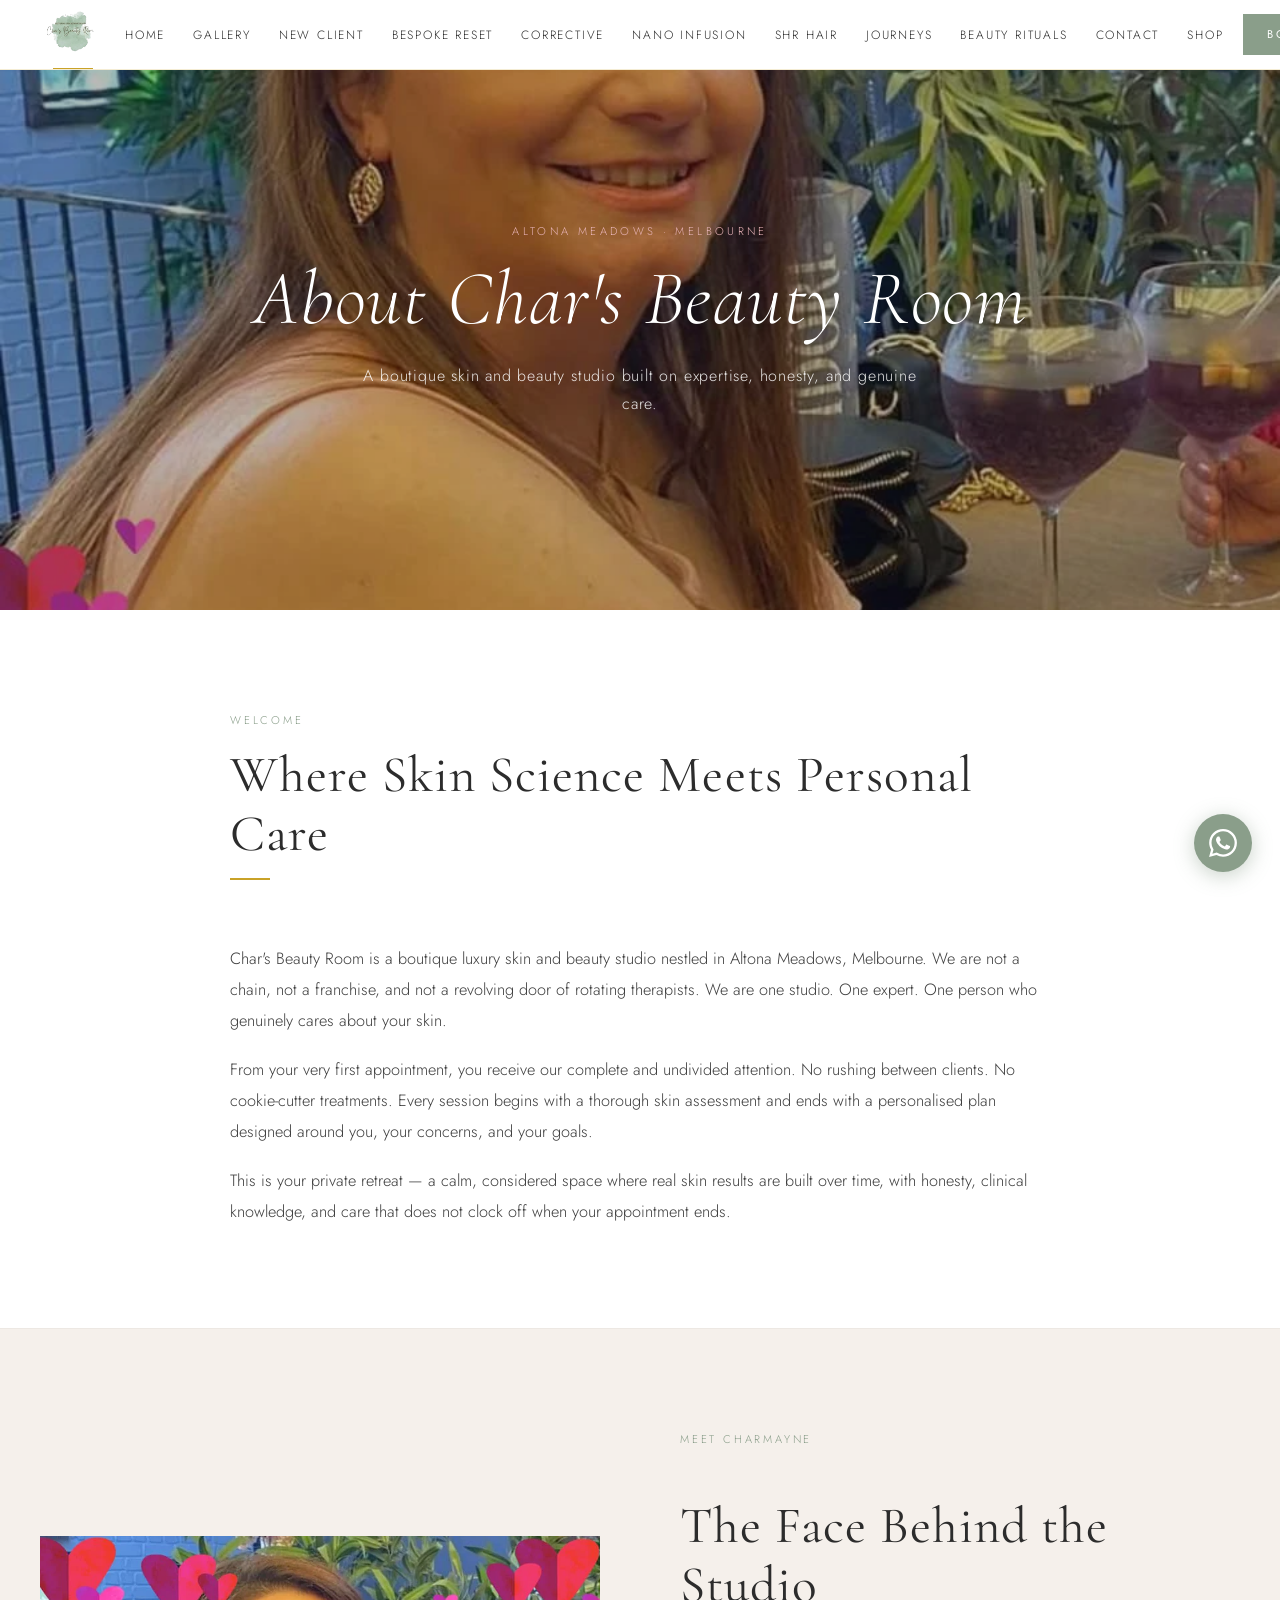
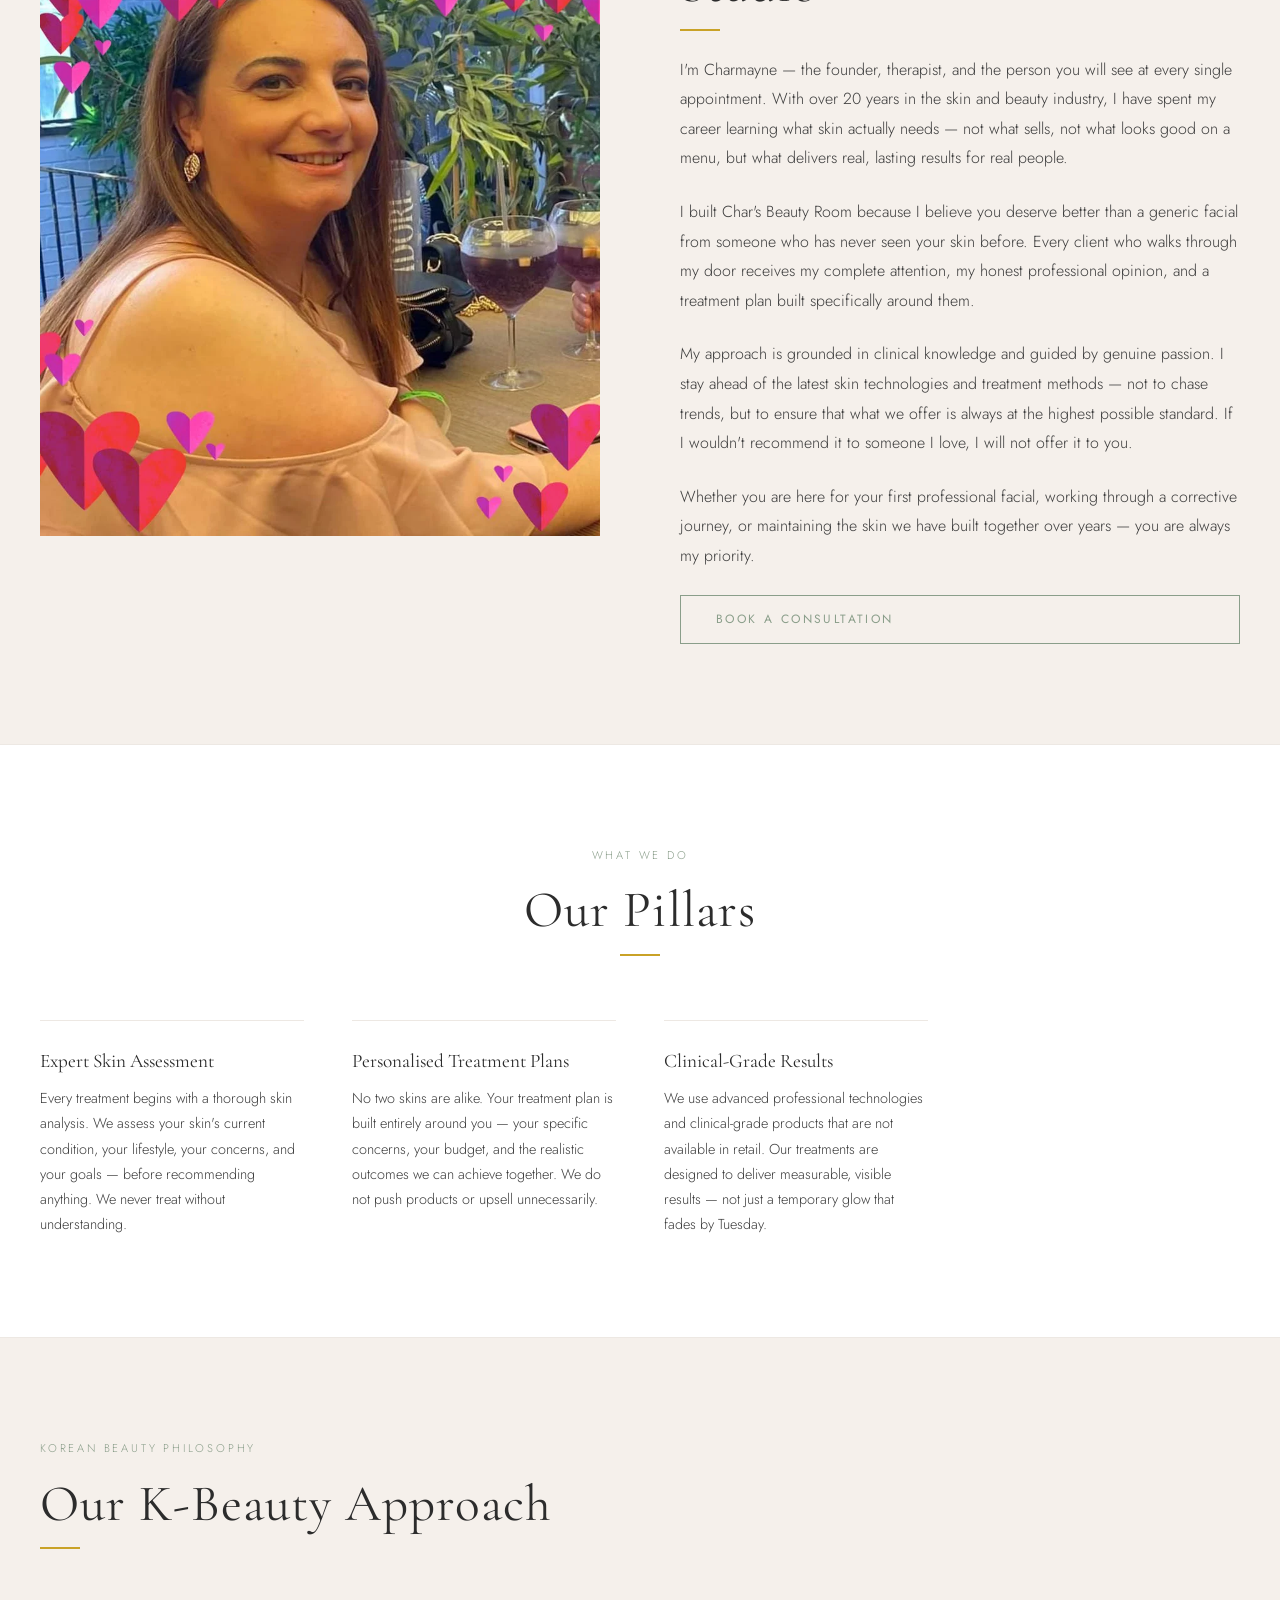
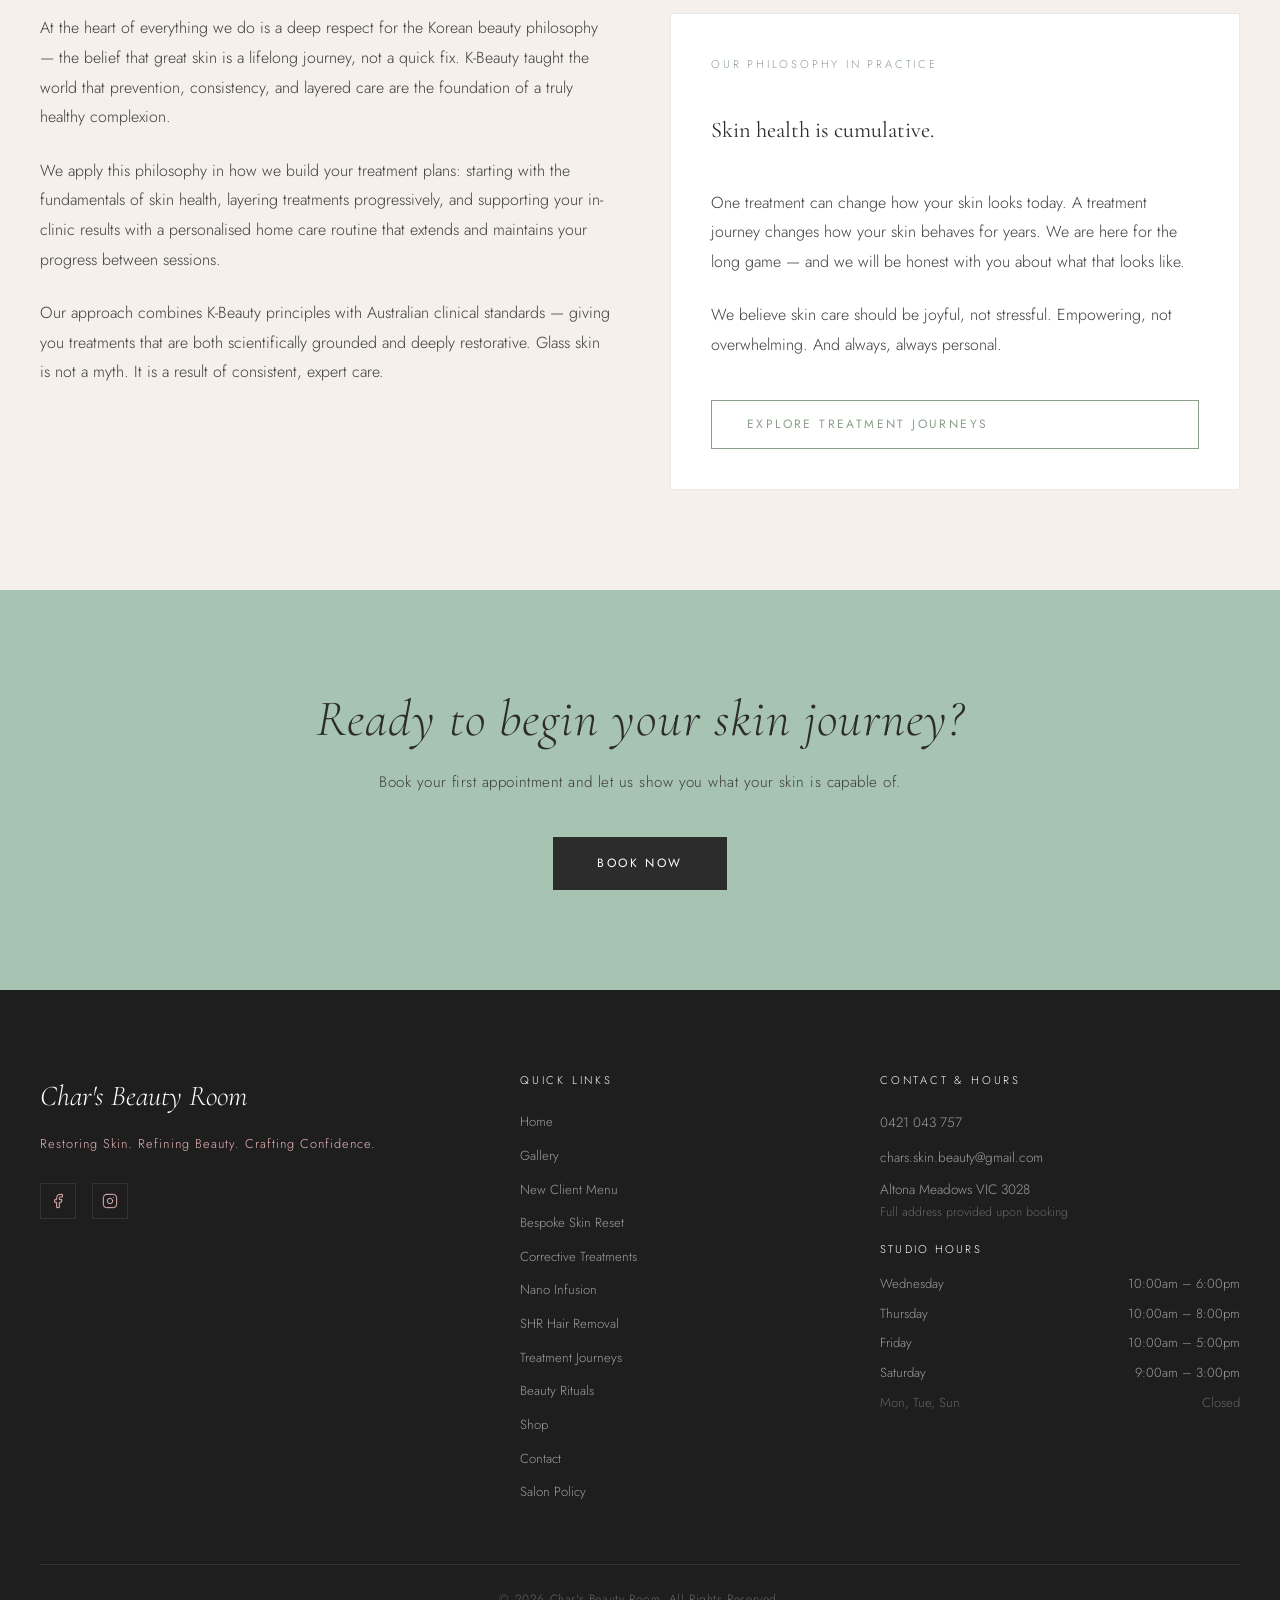
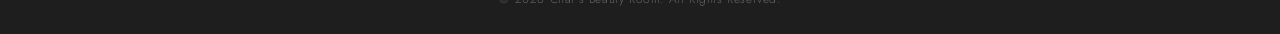
==== commit f83c35c8: "wewe" ====
--- a/about.html
+++ b/about.html
@@ -17,7 +17,6 @@
       <a href="index.html" class="nav-logo"><img src="images/LOGO.webp" alt="Char's Beauty Room" class="nav-logo-img"><span class="nav-logo-accent" aria-hidden="true"></span></a>
       <ul class="nav-links" role="list">
         <li><a href="index.html">Home</a></li>
-        <li><a href="about.html">About</a></li>
         <li><a href="gallery.html">Gallery</a></li>
         <li><a href="new-client-menu.html">New Client</a></li>
         <li><a href="bespoke-skin-reset.html">Bespoke Reset</a></li>
@@ -38,7 +37,6 @@
     </div>
     <div class="nav-mobile" id="mobileNav" role="navigation" aria-label="Mobile navigation">
       <a href="index.html">Home</a>
-      <a href="about.html">About</a>
       <a href="gallery.html">Gallery</a>
       <a href="new-client-menu.html">New Client</a>
       <a href="bespoke-skin-reset.html">Bespoke Reset</a>
@@ -184,7 +182,6 @@
         <h4>Quick Links</h4>
         <nav class="footer-links">
           <a href="index.html">Home</a>
-          <a href="about.html">About</a>
           <a href="gallery.html">Gallery</a>
           <a href="new-client-menu.html">New Client Menu</a>
           <a href="bespoke-skin-reset.html">Bespoke Skin Reset</a>
--- a/css/style.css
+++ b/css/style.css
@@ -80,7 +80,7 @@
 
 .section-dark h2,
 .section-dark h3 {
-  color: #FFFFFF;
+  color: #2C2C2C;
 }
 
 /* ============================================================
@@ -412,15 +412,15 @@
 .hero-overlay {
   position: absolute;
   inset: 0;
-  background: rgba(0,0,0,0.42);
+  background: rgba(30,30,20,0.28);
 }
 
 .hero-overlay-dark {
-  background: rgba(0,0,0,0.45);
+  background: rgba(30,30,20,0.30);
 }
 
 .hero-overlay-light {
-  background: rgba(0,0,0,0.38);
+  background: rgba(30,30,20,0.22);
 }
 
 .hero-content {
@@ -478,8 +478,8 @@
 }
 
 .section-dark {
-  background: #1E1E1E;
-  color: #FFFFFF;
+  background: #A7C3B1;
+  color: #2C2C2C;
 }
 
 .section-white {
@@ -713,7 +713,7 @@
    CTA BANNER
    ============================================================ */
 .cta-banner {
-  background: #1E1E1E;
+  background: #A7C3B1;
   padding: 100px 40px;
   text-align: center;
 }
@@ -721,13 +721,13 @@
 .cta-banner h2 {
   font-style: italic;
   font-weight: 300;
-  color: #FFFFFF;
+  color: #2C2C2C;
   margin-bottom: 20px;
 }
 
 .cta-banner p {
   font-size: 0.95rem;
-  color: #E8B4B8;
+  color: #3D3D3D;
   margin-bottom: 40px;
   letter-spacing: 0.03em;
 }
@@ -2323,7 +2323,7 @@
 .hp-hero-h1 {
   font-family: 'Cormorant Garamond', serif;
   font-style: italic;
-  font-weight: 300;
+  font-weight: 600;
   font-size: clamp(2.5rem, 5vw, 4.5rem);
   color: #2C2C2C;
   line-height: 1.1;
@@ -2470,7 +2470,7 @@
 }
 
 /* ── About ── */
-.hp-about-section { padding: 100px 0; }
+.hp-about-section { padding: 100px 0 40px; }
 .hp-about-grid {
   display: grid;
   grid-template-columns: 1fr 1fr;
@@ -2520,7 +2520,7 @@
 }
 
 /* ── Results ── */
-.hp-results-section { padding: 100px 0; }
+.hp-results-section { padding: 48px 0 100px; }
 .hp-results-grid {
   display: grid;
   grid-template-columns: repeat(3, 1fr);
@@ -2766,21 +2766,21 @@
 
 /* ── Dark CTA ── */
 .hp-cta-dark {
-  background: #1E1E1E;
+  background: #A7C3B1;
   padding: 100px 0;
 }
 .hp-cta-h2 {
   font-family: 'Cormorant Garamond', serif;
   font-weight: 300;
   font-size: clamp(1.8rem, 3vw, 2.8rem);
-  color: #FFFFFF;
+  color: #2C2C2C;
   margin: 0 0 16px;
 }
 .hp-cta-sub {
   font-family: 'Jost', sans-serif;
   font-weight: 300;
   font-size: 1rem;
-  color: #E8B4B8;
+  color: #3D3D3D;
   margin: 0 0 36px;
 }
 
@@ -2791,10 +2791,10 @@
 }
 
 @media (max-width: 860px) {
-  .hp-hero { flex-direction: column-reverse; min-height: auto; }
-  .hp-hero-left { padding: 60px 32px 48px; }
-  .hp-hero-right { min-height: 380px; flex: none; }
-  .hp-hero-img { position: relative; width: 100%; height: 380px; object-position: center 20%; }
+  .hp-hero { flex-direction: column; min-height: auto; }
+  .hp-hero-left { padding: 60px 32px 48px; order: 1; }
+  .hp-hero-right { flex: none; width: 100%; aspect-ratio: 4/3; min-height: unset; order: 2; }
+  .hp-hero-img { position: absolute; width: 100%; height: 100%; object-position: center top; }
   .hp-about-grid { grid-template-columns: 1fr; gap: 40px; }
   .hp-results-grid { grid-template-columns: 1fr; }
   .hp-testimonials-grid { grid-template-columns: 1fr; }
@@ -3460,20 +3460,30 @@
     align-items: center;
     justify-content: center;
     position: fixed;
-    bottom: 0; left: 0; right: 0;
-    height: 54px;
+    bottom: 88px;
+    left: 50%;
+    transform: translateX(-50%);
+    width: auto;
+    padding: 0 28px;
+    height: 44px;
+    border-radius: 22px;
     background: #8A9E8A;
     color: #FFFFFF;
     font-family: 'Jost', sans-serif;
     font-weight: 400;
-    font-size: 0.8rem;
-    letter-spacing: 0.2em;
+    font-size: 0.72rem;
+    letter-spacing: 0.18em;
     text-transform: uppercase;
     text-decoration: none;
     z-index: 998;
-    box-shadow: 0 -2px 20px rgba(0,0,0,0.12);
-  }
-  body { padding-bottom: 54px; }
+    box-shadow: 0 4px 18px rgba(0,0,0,0.18);
+    white-space: nowrap;
+    opacity: 0.92;
+  }
+  .sticky-book-btn:hover { opacity: 1; }
+  body { padding-bottom: 0; }
+  /* Lift WhatsApp above the pill button */
+  .wa-widget { bottom: 20px; }
 }
 
 /* --- Popup modal --- */
@@ -3587,7 +3597,7 @@
 
 /* --- "Not Sure" dark banner --- */
 .hp-not-sure-banner {
-  background: #2C2C2C;
+  background: #BFD6C8;
   padding: 72px 20px;
   text-align: center;
 }
@@ -3597,14 +3607,14 @@
   font-weight: 400;
   font-style: italic;
   font-size: 2.2rem;
-  color: #FFFFFF;
+  color: #2C2C2C;
   margin: 0 0 16px;
 }
 .hp-not-sure-banner p {
   font-family: 'Jost', sans-serif;
   font-weight: 300;
   font-size: 0.95rem;
-  color: #E8B4B8;
+  color: #3D3D3D;
   margin: 0 0 32px;
 }
 .hp-not-sure-banner .btn-outlined-white {
@@ -3614,15 +3624,15 @@
   font-size: 0.78rem;
   letter-spacing: 0.15em;
   text-transform: uppercase;
-  color: #FFFFFF;
-  border: 1px solid #FFFFFF;
+  color: #2C2C2C;
+  border: 1px solid #2C2C2C;
   padding: 14px 32px;
   text-decoration: none;
   transition: background 0.25s, color 0.25s;
 }
 .hp-not-sure-banner .btn-outlined-white:hover {
-  background: #FFFFFF;
-  color: #2C2C2C;
+  background: #2C2C2C;
+  color: #FFFFFF;
 }
 
 /* --- Why Choose Us section --- */
@@ -3860,3 +3870,33 @@
   font-size: 0.82rem;
   color: #9E9E9E;
 }
+
+/* --- CTA banner button override (sage bg → dark button for contrast) --- */
+.cta-banner .btn-hp-sage,
+.cta-banner .btn-dark,
+.hp-cta-dark .btn-hp-sage {
+  background: #2C2C2C;
+  color: #FFFFFF;
+}
+.cta-banner .btn-hp-sage:hover,
+.cta-banner .btn-dark:hover,
+.hp-cta-dark .btn-hp-sage:hover {
+  background: #3D3D3D;
+  color: #FFFFFF;
+}
+
+/* --- Popup benefits list --- */
+.hp-popup-benefits {
+  list-style: none;
+  padding: 0;
+  margin: 0 0 24px;
+  text-align: center;
+}
+.hp-popup-benefits li {
+  font-family: 'Jost', sans-serif;
+  font-weight: 300;
+  font-size: 0.88rem;
+  color: #3D3D3D;
+  padding: 6px 0;
+  letter-spacing: 0.03em;
+}
